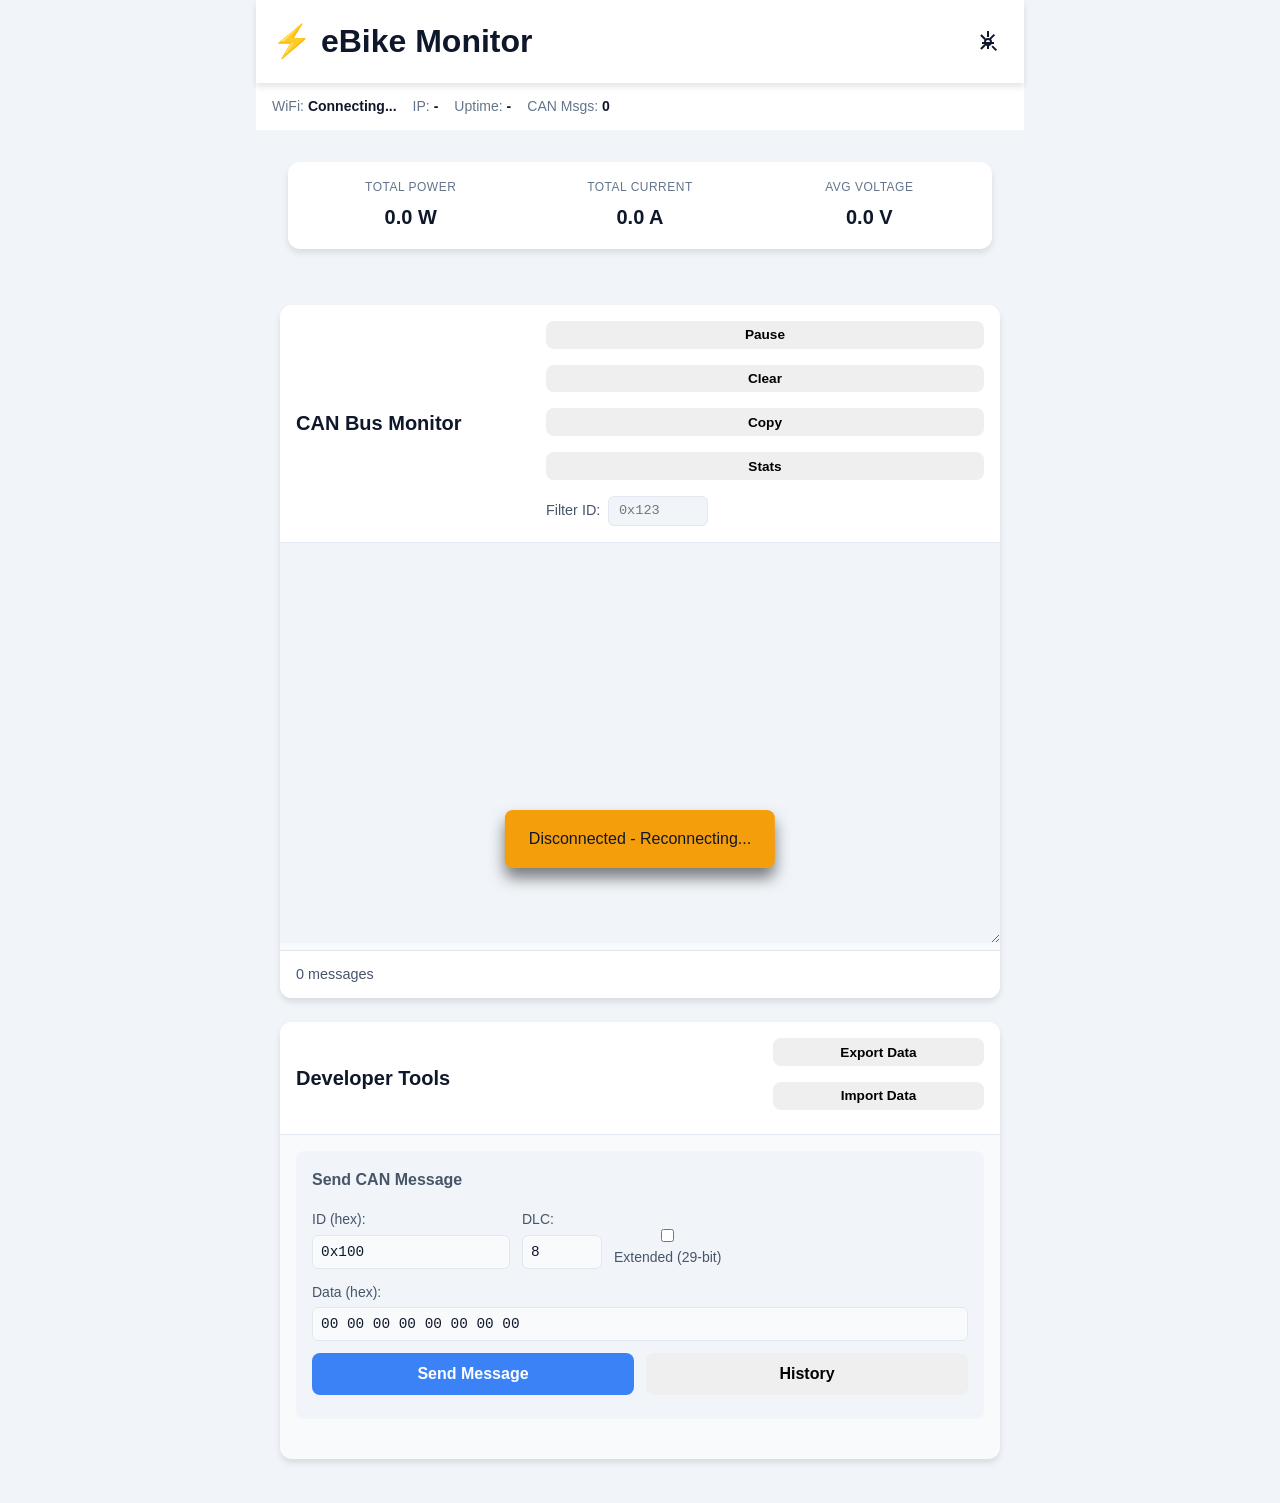
==== data/web/index.html @ 83bd4b5b "Add extended CAN message support (29-bit IDs) to developer tools Enable sending extended CAN frames " ====
<!doctype html>
<html lang="en">
  <head>
    <meta charset="UTF-8" />
    <meta
      name="viewport"
      content="width=device-width, initial-scale=1.0, maximum-scale=1.0, user-scalable=no"
    />
    <meta name="apple-mobile-web-app-capable" content="yes" />
    <meta
      name="apple-mobile-web-app-status-bar-style"
      content="black-translucent"
    />
    <title>eBike Monitor</title>
    <link rel="stylesheet" href="style.css" />
    <script src="can_analyzer.js"></script>
    <script src="dev_tools.js"></script>
  </head>
  <body>
    <div class="container">
      <!-- Header -->
      <header class="header">
        <h1>⚡ eBike Monitor</h1>
        <button class="btn-icon" id="settingsBtn" aria-label="Settings">
          <svg
            width="24"
            height="24"
            viewBox="0 0 24 24"
            fill="none"
            stroke="currentColor"
            stroke-width="2"
          >
            <circle cx="12" cy="12" r="3"></circle>
            <path
              d="M12 1v6m0 6v6m0-6h6m-6 0H6m12.364-8.364l-4.242 4.242M9.172 14.828l-4.242 4.242M20.364 20.364l-4.242-4.242M9.172 9.172L4.93 4.93"
            ></path>
          </svg>
        </button>
      </header>

      <!-- Connection Status -->
      <div class="status-bar" id="statusBar">
        <div class="status-item">
          <span class="status-label">WiFi:</span>
          <span class="status-value" id="wifiStatus">Connecting...</span>
        </div>
        <div class="status-item">
          <span class="status-label">IP:</span>
          <span class="status-value" id="ipAddress">-</span>
        </div>
        <div class="status-item">
          <span class="status-label">Uptime:</span>
          <span class="status-value" id="uptime">-</span>
        </div>
        <div class="status-item">
          <span class="status-label">CAN Msgs:</span>
          <span class="status-value" id="canMessageCount">0</span>
        </div>
      </div>

      <!-- Battery Summary -->
      <div class="summary-card">
        <div class="summary-item">
          <div class="summary-label">Total Power</div>
          <div class="summary-value" id="totalPower">0.0 W</div>
        </div>
        <div class="summary-item">
          <div class="summary-label">Total Current</div>
          <div class="summary-value" id="totalCurrent">0.0 A</div>
        </div>
        <div class="summary-item">
          <div class="summary-label">Avg Voltage</div>
          <div class="summary-value" id="avgVoltage">0.0 V</div>
        </div>
      </div>

      <!-- Battery Modules -->
      <div id="batteriesContainer" class="batteries-container">
        <!-- Battery cards will be dynamically inserted here -->
      </div>

      <!-- CAN Bus Monitor -->
      <div class="can-monitor">
        <div class="can-monitor-header">
          <h2>CAN Bus Monitor</h2>
          <div class="can-monitor-controls">
            <button class="btn btn-sm" id="canPauseBtn">Pause</button>
            <button class="btn btn-sm" id="canClearBtn">Clear</button>
            <button class="btn btn-sm" id="canCopyBtn">Copy</button>
            <button class="btn btn-sm" id="canStatsBtn">Stats</button>
            <label class="filter-label">
              Filter ID:
              <input type="text" id="canFilterInput" placeholder="0x123" class="filter-input" />
            </label>
          </div>
        </div>
        <div class="can-monitor-body">
          <textarea id="canLogViewer" readonly></textarea>
        </div>
        <div class="can-monitor-footer">
          <span id="canMessageCount">0 messages</span>
          <span id="canPausedIndicator" style="display:none; color: #ff9800;">⏸ PAUSED</span>
        </div>
      </div>

      <!-- Developer Tools Panel -->
      <div class="dev-tools">
        <div class="dev-tools-header">
          <h2>Developer Tools</h2>
          <div class="dev-tools-controls">
            <button class="btn btn-sm" id="devExportBtn">Export Data</button>
            <button class="btn btn-sm" id="devImportBtn">Import Data</button>
            <input type="file" id="devImportFile" accept=".json" style="display:none" />
          </div>
        </div>

        <div class="dev-tools-body">
          <!-- Message Sender -->
          <div class="dev-section">
            <h3>Send CAN Message</h3>
            <div class="dev-form">
              <div class="form-row">
                <label>
                  ID (hex):
                  <input type="text" id="devMsgId" placeholder="0x123 or 0x1ABCDEF0" value="0x100" />
                </label>
                <label>
                  DLC:
                  <input type="number" id="devMsgDlc" min="0" max="8" value="8" />
                </label>
                <label class="checkbox-inline">
                  <input type="checkbox" id="devMsgExtended" />
                  Extended (29-bit)
                </label>
              </div>
              <div class="form-row">
                <label style="flex: 1">
                  Data (hex):
                  <input type="text" id="devMsgData" placeholder="01 02 03 04 05 06 07 08" value="00 00 00 00 00 00 00 00" />
                </label>
              </div>
              <div class="form-row">
                <button class="btn btn-primary" id="devSendBtn">Send Message</button>
                <button class="btn btn-sm" id="devSendHistBtn">History</button>
              </div>
            </div>
            <div id="devSendStatus" class="dev-status"></div>
          </div>

          <!-- Send History -->
          <div class="dev-section" id="devHistorySection" style="display:none">
            <h3>Send History</h3>
            <div id="devHistoryList" class="dev-history-list"></div>
            <button class="btn btn-sm" id="devHistoryClearBtn">Clear History</button>
          </div>
        </div>
      </div>

      <!-- Settings Modal -->
      <div class="modal" id="settingsModal">
        <div class="modal-content">
          <div class="modal-header">
            <h2>Settings</h2>
            <button class="btn-close" id="closeSettings">&times;</button>
          </div>

          <div class="modal-body">
            <!-- WiFi Configuration -->
            <div class="settings-section">
              <h3>WiFi Configuration</h3>
              <form id="wifiForm">
                <div class="form-group">
                  <label for="wifiSSID">WiFi SSID</label>
                  <input
                    type="text"
                    id="wifiSSID"
                    name="wifi_ssid"
                    placeholder="Network name"
                    autocomplete="off"
                  />
                </div>
                <div class="form-group">
                  <label for="wifiPassword">WiFi Password</label>
                  <input
                    type="password"
                    id="wifiPassword"
                    name="wifi_password"
                    placeholder="Password"
                    autocomplete="new-password"
                  />
                  <small class="form-help"
                    >Leave blank to keep current password</small
                  >
                </div>
                <button type="submit" class="btn btn-primary">
                  Save WiFi Settings
                </button>
              </form>
            </div>

            <!-- MQTT Configuration -->
            <div class="settings-section">
              <h3>MQTT Configuration</h3>
              <form id="mqttForm">
                <div class="form-group checkbox-group">
                  <label>
                    <input type="checkbox" id="mqttEnabled" name="mqtt_enabled" />
                    <strong>Enable MQTT</strong>
                  </label>
                  <small class="form-help">Enable MQTT publishing (requires broker configuration)</small>
                </div>
                <div class="form-group">
                  <label for="mqttBroker">MQTT Broker</label>
                  <input
                    type="text"
                    id="mqttBroker"
                    name="mqtt_broker"
                    placeholder="broker.example.com"
                  />
                </div>
                <div class="form-group">
                  <label for="mqttPort">Port</label>
                  <input
                    type="number"
                    id="mqttPort"
                    name="mqtt_port"
                    placeholder="1883"
                    min="1"
                    max="65535"
                  />
                </div>
                <div class="form-group">
                  <label for="mqttUsername">Username (optional)</label>
                  <input
                    type="text"
                    id="mqttUsername"
                    name="mqtt_username"
                    placeholder="Username"
                  />
                </div>
                <div class="form-group">
                  <label for="mqttPassword">Password (optional)</label>
                  <input
                    type="password"
                    id="mqttPassword"
                    name="mqtt_password"
                    placeholder="Password"
                  />
                </div>
                <div class="form-group">
                  <label for="mqttTopicPrefix">Topic Prefix</label>
                  <input
                    type="text"
                    id="mqttTopicPrefix"
                    name="mqtt_topic_prefix"
                    placeholder="ebike"
                  />
                </div>
                <button type="submit" class="btn btn-primary">
                  Save MQTT Settings
                </button>
              </form>
            </div>

            <!-- CAN Logging & Publishing -->
            <div class="settings-section">
              <h3>CAN Logging & Publishing</h3>
              <form id="canLoggingForm">
                <div class="form-group checkbox-group">
                  <label class="checkbox-label">
                    <input
                      type="checkbox"
                      id="canLogEnabled"
                      name="can_log_enabled"
                    />
                    <span class="checkbox-text">
                      <strong>Local CAN Logging</strong>
                      <small class="form-help">Store CAN messages to SPIFFS (/api/canlog)</small>
                    </span>
                  </label>
                </div>
                <div class="form-group checkbox-group">
                  <label class="checkbox-label">
                    <input
                      type="checkbox"
                      id="mqttCanmsgEnabled"
                      name="mqtt_canmsg_enabled"
                    />
                    <span class="checkbox-text">
                      <strong>MQTT CAN Publishing</strong>
                      <small class="form-help">Publish CAN messages to MQTT topic: &lt;prefix&gt;/canmsg</small>
                    </span>
                  </label>
                </div>
                <button type="button" class="btn btn-primary" id="saveCanSettingsBtn">
                  Save CAN Settings
                </button>
              </form>
            </div>

            <!-- System Actions -->
            <div class="settings-section">
              <h3>System Actions</h3>
              <button class="btn btn-warning" id="rebootBtn">
                Reboot Device
              </button>
              <button class="btn btn-danger" id="clearWiFiBtn">
                Clear WiFi & Reboot
              </button>
            </div>

            <!-- System Info -->
            <div class="settings-section">
              <h3>System Information</h3>
              <div class="info-grid">
                <div class="info-item">
                  <span class="info-label">Chip Model:</span>
                  <span class="info-value" id="chipModel">-</span>
                </div>
                <div class="info-item">
                  <span class="info-label">CPU Freq:</span>
                  <span class="info-value" id="cpuFreq">-</span>
                </div>
                <div class="info-item">
                  <span class="info-label">Free Heap:</span>
                  <span class="info-value" id="freeHeap">-</span>
                </div>
                <div class="info-item">
                  <span class="info-label">SDK Version:</span>
                  <span class="info-value" id="sdkVersion">-</span>
                </div>
                <div class="info-item">
                  <span class="info-label">CAN Messages:</span>
                  <span class="info-value" id="canMsgTotal">0</span>
                </div>
                <div class="info-item">
                  <span class="info-label">Dropped:</span>
                  <span class="info-value" id="canMsgDropped">0</span>
                </div>
              </div>
            </div>

            <!-- API Endpoints -->
            <div class="settings-section">
              <h3>API Endpoints</h3>
              <div class="api-links">

                  <a href="/api/status" target="_blank" class="api-link">
                    <span class="api-method">GET</span>
                    <span class="api-path">/api/status</span>
                  </a>

                  <a href="/api/batteries" target="_blank" class="api-link">
                    <span class="api-method">GET</span>
                    <span class="api-path">/api/batteries</span>
                  </a>
         

                  <a href="/api/config" target="_blank" class="api-link">
                    <span class="api-method">GET</span>
                    <span class="api-path">/api/config</span>
                  </a>

                  <a href="/api/canlog" target="_blank" class="api-link">
                    <span class="api-method">GET</span>
                    <span class="api-path">/api/canlog</span>
                  </a>

                  <a
                    href="/api/canlog/download"
                    target="_blank"
                    class="api-link"
                  >
                    <span class="api-method">GET</span>
                    <span class="api-path">/api/canlog/download</span>
                  </a>

                  <a href="/logs" target="_blank" class="api-link">
                    <span class="api-method">VIEW</span>
                    <span class="api-path">/logs</span>
                  </a>

                  <a
                    href="/api/can/diagnostics"
                    target="_blank"
                    class="api-link"
                  >
                    <span class="api-method">GET</span>
                    <span class="api-path">/api/can/diagnostics</span>
                  </a>

              </div>
            </div>
          </div>
        </div>
      </div>

      <!-- CAN Stats Modal -->
      <div class="modal" id="statsModal">
        <div class="modal-content modal-wide">
          <div class="modal-header">
            <h2>CAN Message Statistics</h2>
            <button class="btn-close" id="closeStats">&times;</button>
          </div>
          <div class="modal-body">
            <div class="stats-controls">
              <span id="statsCount">0 unique IDs</span>
              <div class="decode-toggle" id="decodeToggle">
                <button class="decode-btn active" data-mode="hex">HEX</button>
                <button class="decode-btn" data-mode="ascii">ASCII</button>
                <button class="decode-btn" data-mode="dec-byte">DEC</button>
                <button class="decode-btn" data-mode="dec-16le">16-LE</button>
              </div>
              <button class="btn btn-sm" id="statsClearBtn">Clear All Data</button>
            </div>
            <div id="statsTableContainer" class="stats-table-container">
              <div class="loading">No data yet - connect to device</div>
            </div>
          </div>
        </div>
      </div>

      <!-- Toast Notification -->
      <div class="toast" id="toast"></div>
    </div>

    <script src="app.js"></script>
  </body>
</html>
---- data/web/style.css ----
/* Reset and Base Styles */
* {
    margin: 0;
    padding: 0;
    box-sizing: border-box;
}

:root {
    --primary-color: #3b82f6;
    --primary-dark: #2563eb;
    --success-color: #10b981;
    --warning-color: #f59e0b;
    --danger-color: #ef4444;
    --bg-primary: #0f172a;
    --bg-secondary: #1e293b;
    --bg-card: #334155;
    --text-primary: #f1f5f9;
    --text-secondary: #cbd5e1;
    --text-muted: #94a3b8;
    --border-color: #475569;
    --shadow: 0 4px 6px rgba(0, 0, 0, 0.3);
}

body {
    font-family: -apple-system, BlinkMacSystemFont, 'Segoe UI', Roboto, Oxygen, Ubuntu, Cantarell, sans-serif;
    background: var(--bg-primary);
    color: var(--text-primary);
    line-height: 1.6;
    -webkit-font-smoothing: antialiased;
    -moz-osx-font-smoothing: grayscale;
    overflow-x: hidden;
}

.container {
    max-width: 100%;
    min-height: 100vh;
    padding-bottom: 20px;
}

/* Header */
.header {
    background: var(--bg-secondary);
    padding: 1rem;
    display: flex;
    justify-content: space-between;
    align-items: center;
    box-shadow: var(--shadow);
    position: sticky;
    top: 0;
    z-index: 100;
}

.header h1 {
    font-size: 1.5rem;
    font-weight: 700;
}

.btn-icon {
    background: transparent;
    border: none;
    color: var(--text-primary);
    cursor: pointer;
    padding: 0.5rem;
    border-radius: 8px;
    transition: background 0.2s;
    display: flex;
    align-items: center;
    justify-content: center;
}

.btn-icon:active {
    background: var(--bg-card);
}

/* Status Bar */
.status-bar {
    background: var(--bg-secondary);
    padding: 0.75rem 1rem;
    display: flex;
    gap: 1rem;
    overflow-x: auto;
    font-size: 0.875rem;
    -webkit-overflow-scrolling: touch;
}

.status-item {
    display: flex;
    gap: 0.25rem;
    white-space: nowrap;
}

.status-label {
    color: var(--text-muted);
}

.status-value {
    color: var(--text-primary);
    font-weight: 600;
}

/* Summary Card */
.summary-card {
    margin: 1rem;
    background: var(--bg-secondary);
    border-radius: 12px;
    padding: 1rem;
    display: grid;
    grid-template-columns: repeat(3, 1fr);
    gap: 1rem;
    box-shadow: var(--shadow);
}

.summary-item {
    text-align: center;
}

.summary-label {
    display: block;
    font-size: 0.75rem;
    color: var(--text-muted);
    margin-bottom: 0.25rem;
    text-transform: uppercase;
    letter-spacing: 0.5px;
}

.summary-value {
    display: block;
    font-size: 1.25rem;
    font-weight: 700;
    color: var(--text-primary);
}

/* Battery Cards */
.batteries-container {
    padding: 0 1rem;
    display: flex;
    flex-direction: column;
    gap: 1rem;
}

.battery-card {
    background: var(--bg-secondary);
    border-radius: 12px;
    padding: 1rem;
    box-shadow: var(--shadow);
}

.battery-card.error {
    border-left: 4px solid var(--danger-color);
}

.battery-header {
    display: flex;
    justify-content: space-between;
    align-items: center;
    margin-bottom: 0.75rem;
}

.battery-name {
    font-size: 1.125rem;
    font-weight: 600;
}

.battery-status {
    font-size: 0.75rem;
    padding: 0.25rem 0.5rem;
    border-radius: 12px;
    background: var(--success-color);
    color: white;
    font-weight: 600;
}

.battery-status.stale {
    background: var(--warning-color);
}

.battery-status.error {
    background: var(--danger-color);
}

/* Battery Pack Info */
.battery-info {
    display: flex;
    gap: 1rem;
    margin-bottom: 0.75rem;
    padding: 0.5rem;
    background: var(--bg-primary);
    border-radius: 8px;
    font-size: 0.875rem;
}

.info-item {
    display: flex;
    align-items: center;
    gap: 0.375rem;
    color: var(--text-secondary);
}

.info-icon {
    font-size: 1rem;
}

.info-text {
    color: var(--text-primary);
    font-weight: 500;
}

.battery-metrics {
    display: grid;
    grid-template-columns: repeat(2, 1fr);
    gap: 0.75rem;
}

.metric {
    display: flex;
    flex-direction: column;
}

.metric-label {
    font-size: 0.75rem;
    color: var(--text-muted);
    text-transform: uppercase;
    letter-spacing: 0.5px;
}

.metric-value {
    font-size: 1.5rem;
    font-weight: 700;
    color: var(--text-primary);
}

.metric-unit {
    font-size: 0.875rem;
    font-weight: 400;
    color: var(--text-secondary);
}

/* Modal */
.modal {
    display: none;
    position: fixed;
    top: 0;
    left: 0;
    width: 100%;
    height: 100%;
    background: rgba(0, 0, 0, 0.8);
    z-index: 1000;
    overflow-y: auto;
    -webkit-overflow-scrolling: touch;
}

.modal.active {
    display: flex;
    align-items: flex-start;
    justify-content: center;
    padding: 1rem;
}

.modal-content {
    background: var(--bg-secondary);
    border-radius: 12px;
    width: 100%;
    max-width: 500px;
    margin: 2rem auto;
    box-shadow: 0 20px 25px rgba(0, 0, 0, 0.5);
}

.modal-content.modal-wide {
    max-width: 900px;
}

.modal-header {
    display: flex;
    justify-content: space-between;
    align-items: center;
    padding: 1.5rem;
    border-bottom: 1px solid var(--border-color);
}

.modal-header h2 {
    font-size: 1.5rem;
    font-weight: 700;
}

.btn-close {
    background: transparent;
    border: none;
    color: var(--text-primary);
    font-size: 2rem;
    cursor: pointer;
    line-height: 1;
    padding: 0;
    width: 32px;
    height: 32px;
}

.modal-body {
    padding: 1.5rem;
}

/* Settings Sections */
.settings-section {
    margin-bottom: 2rem;
}

.settings-section:last-child {
    margin-bottom: 0;
}

.settings-section h3 {
    font-size: 1.125rem;
    font-weight: 600;
    margin-bottom: 1rem;
    color: var(--text-primary);
}

/* Forms */
.form-group {
    margin-bottom: 1rem;
}

.form-group label {
    display: block;
    font-size: 0.875rem;
    font-weight: 600;
    margin-bottom: 0.5rem;
    color: var(--text-secondary);
}

.form-group input {
    width: 100%;
    padding: 0.75rem;
    border: 1px solid var(--border-color);
    border-radius: 8px;
    background: var(--bg-card);
    color: var(--text-primary);
    font-size: 1rem;
    transition: border-color 0.2s;
}

.form-group input:focus {
    outline: none;
    border-color: var(--primary-color);
}

.form-help {
    display: block;
    font-size: 0.75rem;
    color: var(--text-muted);
    margin-top: 0.25rem;
}

/* Checkbox Group */
.checkbox-group {
    padding: 0.75rem;
    background: var(--bg-card);
    border: 1px solid var(--border-color);
    border-radius: 8px;
}

.checkbox-label {
    display: flex;
    align-items: flex-start;
    gap: 0.75rem;
    cursor: pointer;
    user-select: none;
}

.checkbox-label input[type="checkbox"] {
    width: auto;
    margin-top: 0.25rem;
    cursor: pointer;
    transform: scale(1.2);
}

.checkbox-text {
    display: flex;
    flex-direction: column;
    gap: 0.25rem;
    flex: 1;
}

.checkbox-text strong {
    color: var(--text-primary);
    font-weight: 600;
}

.checkbox-text .form-help {
    margin-top: 0;
}

/* Buttons */
.btn {
    display: inline-block;
    padding: 0.75rem 1.5rem;
    border: none;
    border-radius: 8px;
    font-size: 1rem;
    font-weight: 600;
    cursor: pointer;
    transition: all 0.2s;
    width: 100%;
    margin-bottom: 0.5rem;
}

.btn-primary {
    background: var(--primary-color);
    color: white;
}

.btn-primary:active {
    background: var(--primary-dark);
    transform: scale(0.98);
}

.btn-warning {
    background: var(--warning-color);
    color: white;
}

.btn-warning:active {
    transform: scale(0.98);
}

.btn-danger {
    background: var(--danger-color);
    color: white;
}

.btn-danger:active {
    transform: scale(0.98);
}

/* Info Grid */
.info-grid {
    display: grid;
    grid-template-columns: 1fr;
    gap: 0.75rem;
}

.info-item {
    display: flex;
    justify-content: space-between;
    padding: 0.75rem;
    background: var(--bg-card);
    border-radius: 8px;
}

.info-label {
    color: var(--text-secondary);
    font-size: 0.875rem;
}

.info-value {
    color: var(--text-primary);
    font-weight: 600;
    font-size: 0.875rem;
}

/* Toast Notification */
.toast {
    position: fixed;
    bottom: 2rem;
    left: 50%;
    transform: translateX(-50%) translateY(100px);
    background: var(--bg-card);
    color: var(--text-primary);
    padding: 1rem 1.5rem;
    border-radius: 8px;
    box-shadow: 0 10px 15px rgba(0, 0, 0, 0.5);
    z-index: 2000;
    opacity: 0;
    transition: all 0.3s;
    max-width: 90%;
    text-align: center;
}

.toast.show {
    transform: translateX(-50%) translateY(0);
    opacity: 1;
}

.toast.success {
    background: var(--success-color);
}

.toast.error {
    background: var(--danger-color);
}

.toast.warning {
    background: var(--warning-color);
}

/* Loading State */
.loading {
    text-align: center;
    padding: 2rem;
    color: var(--text-muted);
}

/* API Links */
.api-links {
    display: flex;
    flex-direction: column;
    gap: 0.5rem;
}

.api-link {
    display: flex;
    align-items: center;
    gap: 0.75rem;
    padding: 0.75rem;
    background: var(--bg-card);
    border: 1px solid var(--border-color);
    border-radius: 6px;
    text-decoration: none;
    color: var(--text-primary);
    transition: all 0.2s;
}

.api-link:hover {
    background: var(--bg-primary);
    border-color: var(--primary-color);
    transform: translateX(4px);
}

.api-method {
    display: inline-block;
    padding: 0.25rem 0.5rem;
    background: var(--primary-color);
    color: white;
    border-radius: 4px;
    font-size: 0.75rem;
    font-weight: 700;
    letter-spacing: 0.5px;
    min-width: 45px;
    text-align: center;
}

.api-path {
    font-family: 'Courier New', monospace;
    font-size: 0.875rem;
    color: var(--text-secondary);
}

/* Responsive Adjustments */
@media (min-width: 768px) {
    .container {
        max-width: 768px;
        margin: 0 auto;
    }

    .header h1 {
        font-size: 2rem;
    }

    .summary-card {
        margin: 2rem;
    }

    .batteries-container {
        padding: 0 2rem;
    }

    .battery-metrics {
        grid-template-columns: repeat(4, 1fr);
    }
}

/* Touch Optimizations */
@media (hover: none) and (pointer: coarse) {
    .btn,
    .btn-icon,
    input,
    select {
        min-height: 44px;
    }
}

/* Dark Mode Color Adjustments */
@media (prefers-color-scheme: light) {
    :root {
        --bg-primary: #f1f5f9;
        --bg-secondary: #ffffff;
        --bg-card: #f8fafc;
        --text-primary: #0f172a;
        --text-secondary: #475569;
        --text-muted: #64748b;
        --border-color: #e2e8f0;
        --shadow: 0 4px 6px rgba(0, 0, 0, 0.1);
    }
}

/* CAN Bus Monitor */
.can-monitor {
    margin: 1.5rem;
    background: var(--bg-card);
    border-radius: 12px;
    box-shadow: var(--shadow);
    overflow: hidden;
}

.can-monitor-header {
    padding: 1rem;
    background: var(--bg-secondary);
    border-bottom: 1px solid var(--border-color);
    display: flex;
    justify-content: space-between;
    align-items: center;
    flex-wrap: wrap;
    gap: 0.75rem;
}

.can-monitor-header h2 {
    font-size: 1.25rem;
    margin: 0;
    color: var(--text-primary);
}

.can-monitor-controls {
    display: flex;
    align-items: center;
    gap: 0.5rem;
    flex-wrap: wrap;
}

.can-monitor-controls .btn-sm {
    padding: 0.4rem 0.8rem;
    font-size: 0.85rem;
}

.filter-label {
    display: flex;
    align-items: center;
    gap: 0.5rem;
    font-size: 0.9rem;
    color: var(--text-secondary);
}

.filter-input {
    padding: 0.4rem 0.6rem;
    background: var(--bg-primary);
    border: 1px solid var(--border-color);
    border-radius: 6px;
    color: var(--text-primary);
    font-size: 0.85rem;
    width: 100px;
    font-family: 'Courier New', monospace;
}

.filter-input:focus {
    outline: none;
    border-color: var(--primary-color);
}

.can-monitor-body {
    padding: 0;
}

#canLogViewer {
    width: 100%;
    height: 400px;
    padding: 1rem;
    background: var(--bg-primary);
    color: var(--text-primary);
    border: none;
    font-family: 'Courier New', monospace;
    font-size: 0.85rem;
    line-height: 1.4;
    resize: vertical;
    overflow-y: auto;
}

.can-monitor-footer {
    padding: 0.75rem 1rem;
    background: var(--bg-secondary);
    border-top: 1px solid var(--border-color);
    display: flex;
    justify-content: space-between;
    align-items: center;
    font-size: 0.9rem;
    color: var(--text-secondary);
}

@media (max-width: 768px) {
    .can-monitor {
        margin: 1rem 0.5rem;
    }

    .can-monitor-header {
        flex-direction: column;
        align-items: stretch;
    }

    .can-monitor-controls {
        width: 100%;
        justify-content: space-between;
    }

    #canLogViewer {
        height: 300px;
        font-size: 0.75rem;
    }
}

/* Developer Tools Panel */
.dev-tools {
    margin: 1.5rem;
    background: var(--bg-card);
    border-radius: 12px;
    box-shadow: var(--shadow);
    overflow: hidden;
}

.dev-tools-header {
    padding: 1rem;
    background: var(--bg-secondary);
    border-bottom: 1px solid var(--border-color);
    display: flex;
    justify-content: space-between;
    align-items: center;
    flex-wrap: wrap;
    gap: 0.75rem;
}

.dev-tools-header h2 {
    font-size: 1.25rem;
    margin: 0;
    color: var(--text-primary);
}

.dev-tools-controls {
    display: flex;
    align-items: center;
    gap: 0.5rem;
    flex-wrap: wrap;
}

.dev-tools-controls .btn-sm {
    padding: 0.4rem 0.8rem;
    font-size: 0.85rem;
}

.dev-tools-body {
    padding: 1rem;
}

.dev-section {
    margin-bottom: 1.5rem;
    padding: 1rem;
    background: var(--bg-primary);
    border-radius: 8px;
}

.dev-section:last-child {
    margin-bottom: 0;
}

.dev-section h3 {
    font-size: 1rem;
    margin: 0 0 1rem 0;
    color: var(--text-secondary);
}

.dev-form {
    display: flex;
    flex-direction: column;
    gap: 0.75rem;
}

.form-row {
    display: flex;
    gap: 0.75rem;
    align-items: flex-end;
}

.form-row label {
    display: flex;
    flex-direction: column;
    gap: 0.25rem;
    font-size: 0.875rem;
    color: var(--text-secondary);
}

.form-row input[type="text"],
.form-row input[type="number"] {
    padding: 0.5rem;
    background: var(--bg-card);
    border: 1px solid var(--border-color);
    border-radius: 6px;
    color: var(--text-primary);
    font-family: 'Courier New', monospace;
    font-size: 0.9rem;
}

.form-row input[type="text"]:focus,
.form-row input[type="number"]:focus {
    outline: none;
    border-color: var(--primary-color);
}

.form-row input[type="number"] {
    width: 80px;
}

.dev-status {
    margin-top: 0.75rem;
    padding: 0.5rem;
    border-radius: 6px;
    font-size: 0.85rem;
    font-family: 'Courier New', monospace;
    display: none;
}

.dev-status.success {
    background: var(--success-color);
    color: white;
    display: block;
}

.dev-status.error {
    background: var(--danger-color);
    color: white;
    display: block;
}

.dev-history-list {
    max-height: 300px;
    overflow-y: auto;
    margin-bottom: 0.75rem;
}

.dev-history-item {
    padding: 0.75rem;
    background: var(--bg-card);
    border: 1px solid var(--border-color);
    border-radius: 6px;
    margin-bottom: 0.5rem;
    font-size: 0.85rem;
    font-family: 'Courier New', monospace;
    display: flex;
    justify-content: space-between;
    align-items: center;
}

.dev-history-item:hover {
    background: var(--bg-secondary);
    cursor: pointer;
}

.dev-history-item .history-msg {
    flex: 1;
}

.dev-history-item .history-time {
    color: var(--text-muted);
    font-size: 0.75rem;
    margin-left: 1rem;
}

@media (max-width: 768px) {
    .dev-tools {
        margin: 1rem 0.5rem;
    }

    .dev-tools-header {
        flex-direction: column;
        align-items: stretch;
    }

    .dev-tools-controls {
        width: 100%;
        justify-content: space-between;
    }

    .form-row {
        flex-direction: column;
        align-items: stretch;
    }

    .form-row label {
        width: 100%;
    }

    .form-row input[type="number"] {
        width: 100%;
    }
}

/* CAN Stats Modal */
.stats-controls {
    display: flex;
    justify-content: space-between;
    align-items: center;
    margin-bottom: 1rem;
    font-size: 0.875rem;
    color: var(--text-secondary);
}

.stats-controls .btn-sm {
    padding: 0.4rem 0.8rem;
    font-size: 0.8rem;
    width: auto;
}

.decode-toggle {
    display: flex;
    border-radius: 6px;
    overflow: hidden;
    border: 1px solid var(--border-color);
}

.decode-btn {
    padding: 0.3rem 0.6rem;
    font-size: 0.75rem;
    font-weight: 600;
    background: var(--bg-card);
    color: var(--text-muted);
    border: none;
    border-right: 1px solid var(--border-color);
    cursor: pointer;
    transition: background 0.15s, color 0.15s;
    white-space: nowrap;
}

.decode-btn:last-child {
    border-right: none;
}

.decode-btn:hover {
    background: var(--bg-primary);
    color: var(--text-primary);
}

.decode-btn.active {
    background: var(--primary-color);
    color: white;
}

.stats-table-container {
    max-height: 70vh;
    overflow-y: auto;
}

.stats-table {
    width: 100%;
    border-collapse: collapse;
    font-size: 0.85rem;
}

.stats-table th {
    position: sticky;
    top: 0;
    background: var(--bg-secondary);
    text-align: left;
    padding: 0.6rem 0.5rem;
    color: var(--text-muted);
    font-weight: 600;
    font-size: 0.75rem;
    text-transform: uppercase;
    letter-spacing: 0.5px;
    border-bottom: 2px solid var(--border-color);
    cursor: pointer;
    user-select: none;
    white-space: nowrap;
}

.stats-table th:hover {
    color: var(--text-primary);
}

.stats-table td {
    padding: 0.5rem;
    border-bottom: 1px solid var(--border-color);
    font-family: 'Courier New', monospace;
    white-space: nowrap;
}

.stats-table tr.stats-row {
    cursor: pointer;
    transition: background 0.15s;
}

.stats-table tr.stats-row:hover {
    background: var(--bg-card);
}

.stats-table tr.stats-row.expanded {
    background: var(--bg-card);
}

.stats-table .ascii-badge {
    display: inline-block;
    padding: 0.15rem 0.4rem;
    background: var(--primary-color);
    color: white;
    border-radius: 4px;
    font-size: 0.7rem;
    font-weight: 600;
    font-family: -apple-system, sans-serif;
}

.stats-table .id-cell {
    color: var(--primary-color);
    font-weight: 600;
}

.stats-table .count-cell {
    color: var(--text-primary);
    font-weight: 600;
}

.stats-table .interval-cell {
    color: var(--text-secondary);
}

/* Expanded row - unique data values */
.stats-detail {
    display: none;
}

.stats-detail td {
    padding: 0;
    border-bottom: 2px solid var(--border-color);
}

.stats-detail.expanded {
    display: table-row;
}

.data-list {
    padding: 0.5rem 0.75rem;
    background: var(--bg-primary);
    max-height: 250px;
    overflow-y: auto;
}

.data-entry {
    display: flex;
    align-items: baseline;
    gap: 0.75rem;
    padding: 0.35rem 0;
    font-size: 0.8rem;
    font-family: 'Courier New', monospace;
    border-bottom: 1px solid var(--border-color);
}

.data-entry:last-child {
    border-bottom: none;
}

.data-hex {
    color: var(--text-primary);
    min-width: 200px;
    letter-spacing: 1px;
}

.data-ascii {
    color: var(--success-color);
    font-weight: 600;
}

.data-count {
    color: var(--text-muted);
    font-size: 0.75rem;
    margin-left: auto;
}

@media (max-width: 768px) {
    .modal-content.modal-wide {
        max-width: 100%;
        margin: 0.5rem;
    }

    .stats-table {
        font-size: 0.75rem;
    }

    .stats-table th, .stats-table td {
        padding: 0.4rem 0.3rem;
    }

    .stats-controls {
        flex-wrap: wrap;
        gap: 0.5rem;
    }

    .decode-toggle {
        order: 3;
        width: 100%;
    }

    .decode-btn {
        flex: 1;
    }
}
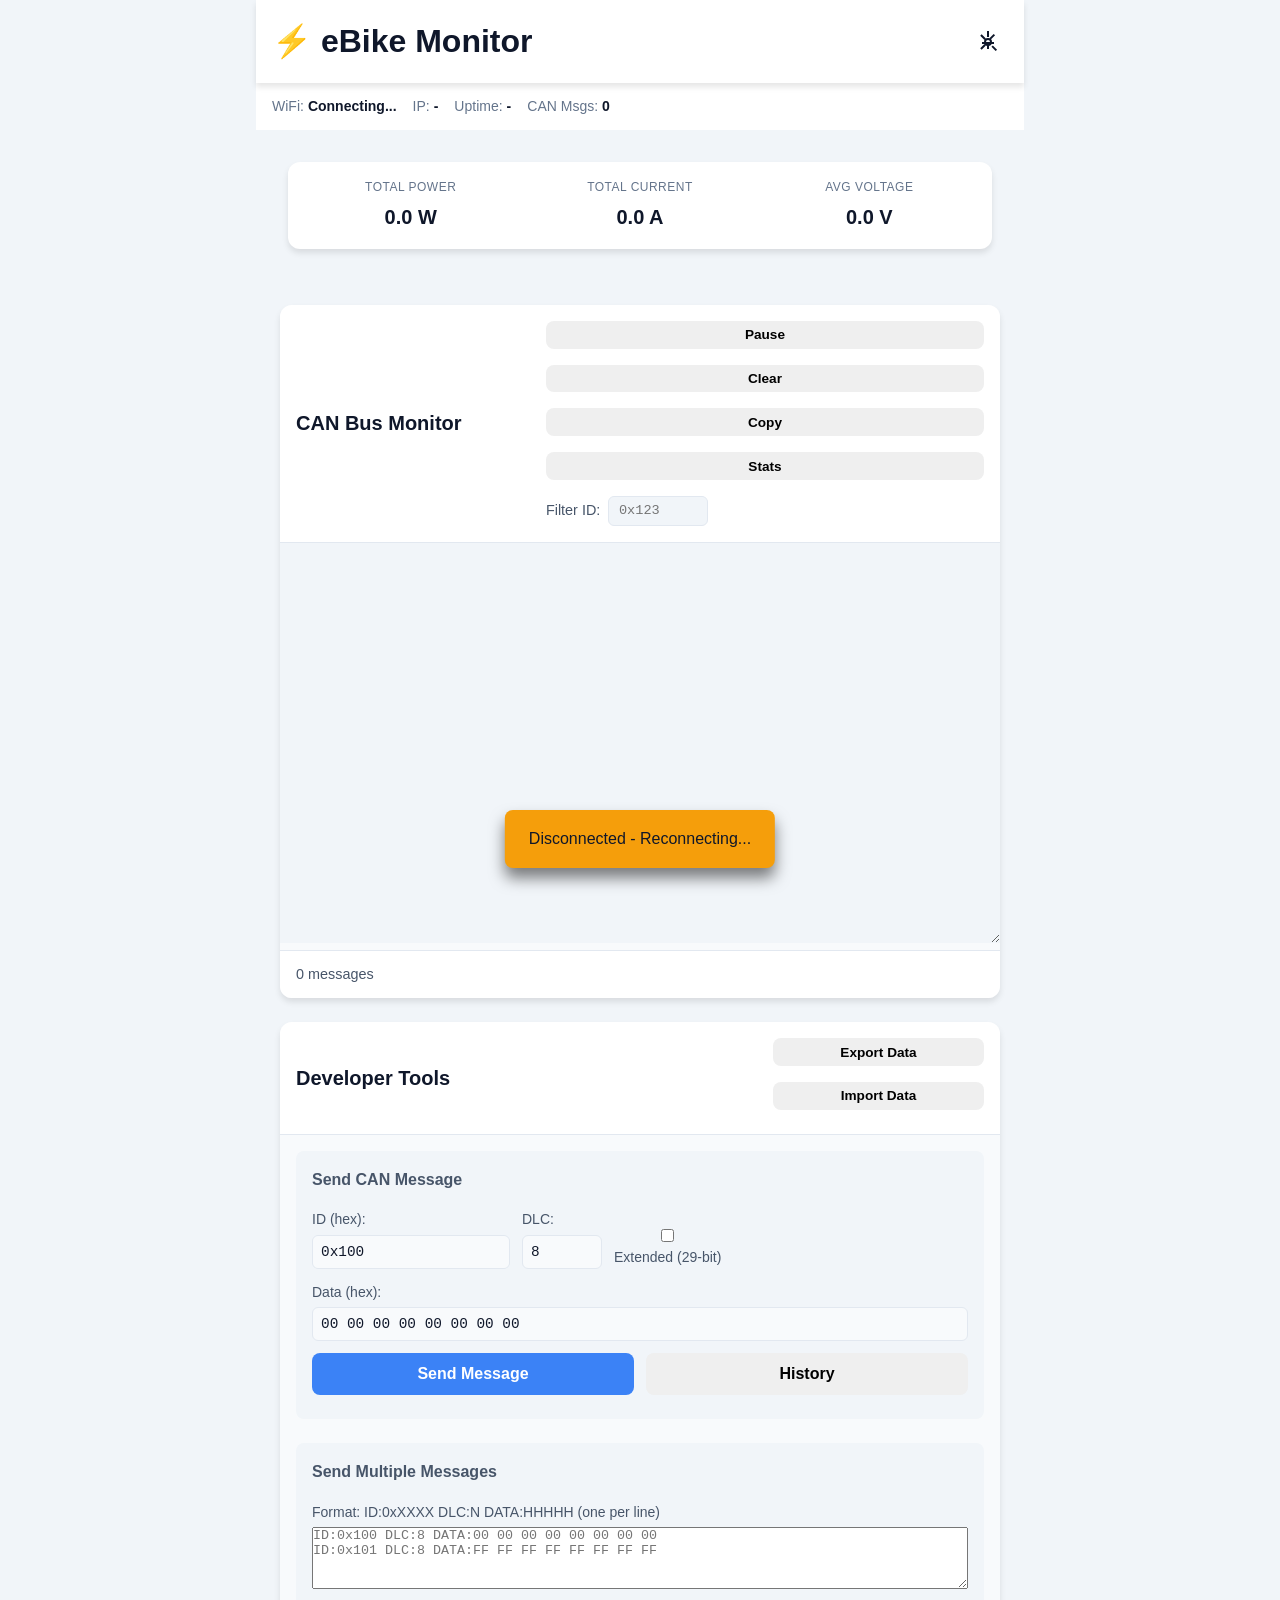
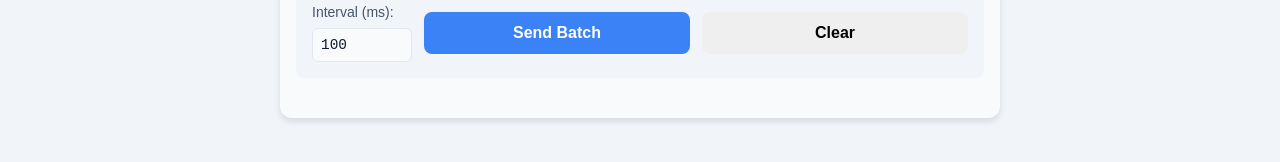
==== commit c0283f8a: "Add batch CAN message sender to Developer Tools UI Features: - New 'Send Multiple Messages' section " ====
--- a/data/web/index.html
+++ b/data/web/index.html
@@ -147,6 +147,28 @@
             <div id="devSendStatus" class="dev-status"></div>
           </div>
 
+          <!-- Batch Send Messages -->
+          <div class="dev-section">
+            <h3>Send Multiple Messages</h3>
+            <div class="dev-form">
+              <div class="form-row">
+                <label style="flex: 1">
+                  Format: ID:0xXXXX DLC:N DATA:HHHHH (one per line)
+                  <textarea id="devBatchMessages" placeholder="ID:0x100 DLC:8 DATA:00 00 00 00 00 00 00 00&#10;ID:0x101 DLC:8 DATA:FF FF FF FF FF FF FF FF" rows="4"></textarea>
+                </label>
+              </div>
+              <div class="form-row">
+                <label>
+                  Interval (ms):
+                  <input type="number" id="devBatchInterval" min="0" max="10000" value="100" style="width: 100px;" />
+                </label>
+                <button class="btn btn-primary" id="devBatchSendBtn">Send Batch</button>
+                <button class="btn btn-sm" id="devBatchClearBtn">Clear</button>
+              </div>
+            </div>
+            <div id="devBatchStatus" class="dev-status"></div>
+          </div>
+
           <!-- Send History -->
           <div class="dev-section" id="devHistorySection" style="display:none">
             <h3>Send History</h3>
--- a/data/web/style.css
+++ b/data/web/style.css
@@ -189,13 +189,19 @@
     font-size: 0.875rem;
 }
 
-.info-item {
+.battery-info .info-item {
     display: flex;
     align-items: center;
     gap: 0.375rem;
     color: var(--text-secondary);
 }
 
+.battery-info .info-label {
+    font-size: 0.75rem;
+    color: var(--text-muted);
+    text-transform: uppercase;
+}
+
 .info-icon {
     font-size: 1rem;
 }
@@ -203,6 +209,48 @@
 .info-text {
     color: var(--text-primary);
     font-weight: 500;
+}
+
+/* Cell Voltages */
+.cell-voltages-section {
+    margin-top: 0.75rem;
+    padding: 0.5rem;
+    background: var(--bg-primary);
+    border-radius: 8px;
+}
+
+.cell-voltages-header {
+    font-size: 0.75rem;
+    color: var(--text-muted);
+    text-transform: uppercase;
+    margin-bottom: 0.375rem;
+}
+
+.cell-voltages-grid {
+    display: grid;
+    grid-template-columns: repeat(auto-fill, minmax(60px, 1fr));
+    gap: 0.25rem;
+}
+
+.cell-voltage {
+    display: flex;
+    flex-direction: column;
+    align-items: center;
+    padding: 0.25rem;
+    background: var(--bg-secondary);
+    border-radius: 4px;
+    font-size: 0.75rem;
+}
+
+.cell-label {
+    color: var(--text-muted);
+    font-size: 0.625rem;
+}
+
+.cell-value {
+    color: var(--text-primary);
+    font-weight: 600;
+    font-family: monospace;
 }
 
 .battery-metrics {
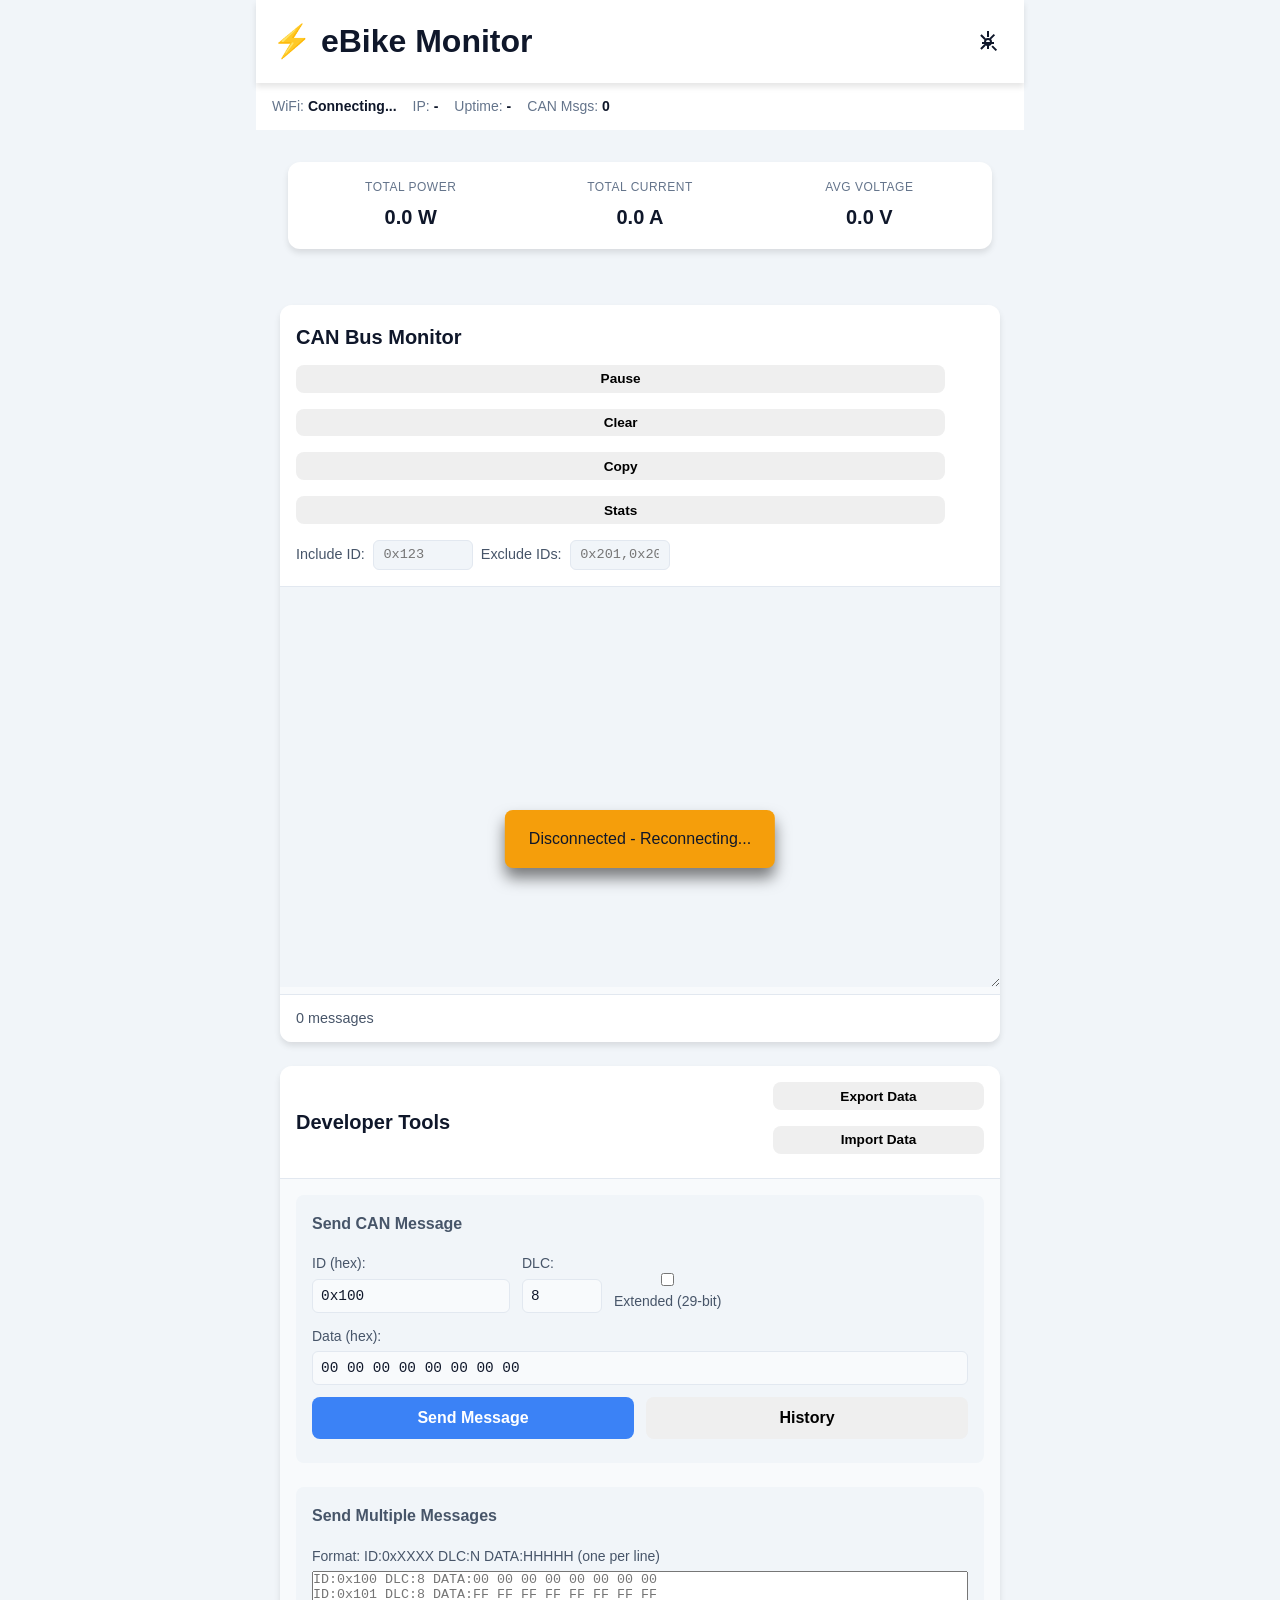
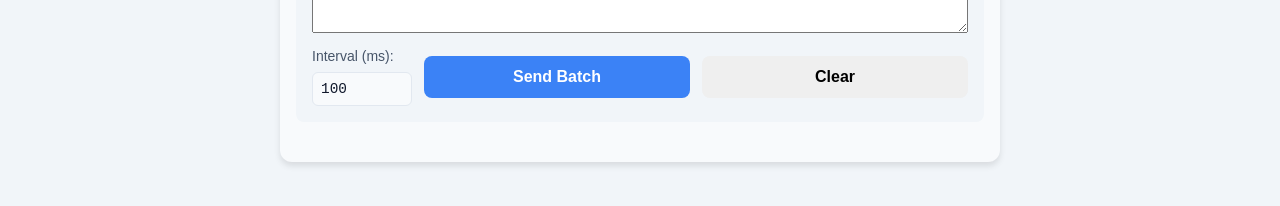
==== commit 3a5a867c: "Add Exclude IDs filter to CAN Bus Monitor Features: - New 'Exclude IDs' field in CAN Bus Monitor con" ====
--- a/data/web/index.html
+++ b/data/web/index.html
@@ -89,8 +89,12 @@
             <button class="btn btn-sm" id="canCopyBtn">Copy</button>
             <button class="btn btn-sm" id="canStatsBtn">Stats</button>
             <label class="filter-label">
-              Filter ID:
+              Include ID:
               <input type="text" id="canFilterInput" placeholder="0x123" class="filter-input" />
+            </label>
+            <label class="filter-label">
+              Exclude IDs:
+              <input type="text" id="canExcludeInput" placeholder="0x201,0x202,0x203" class="filter-input" />
             </label>
           </div>
         </div>
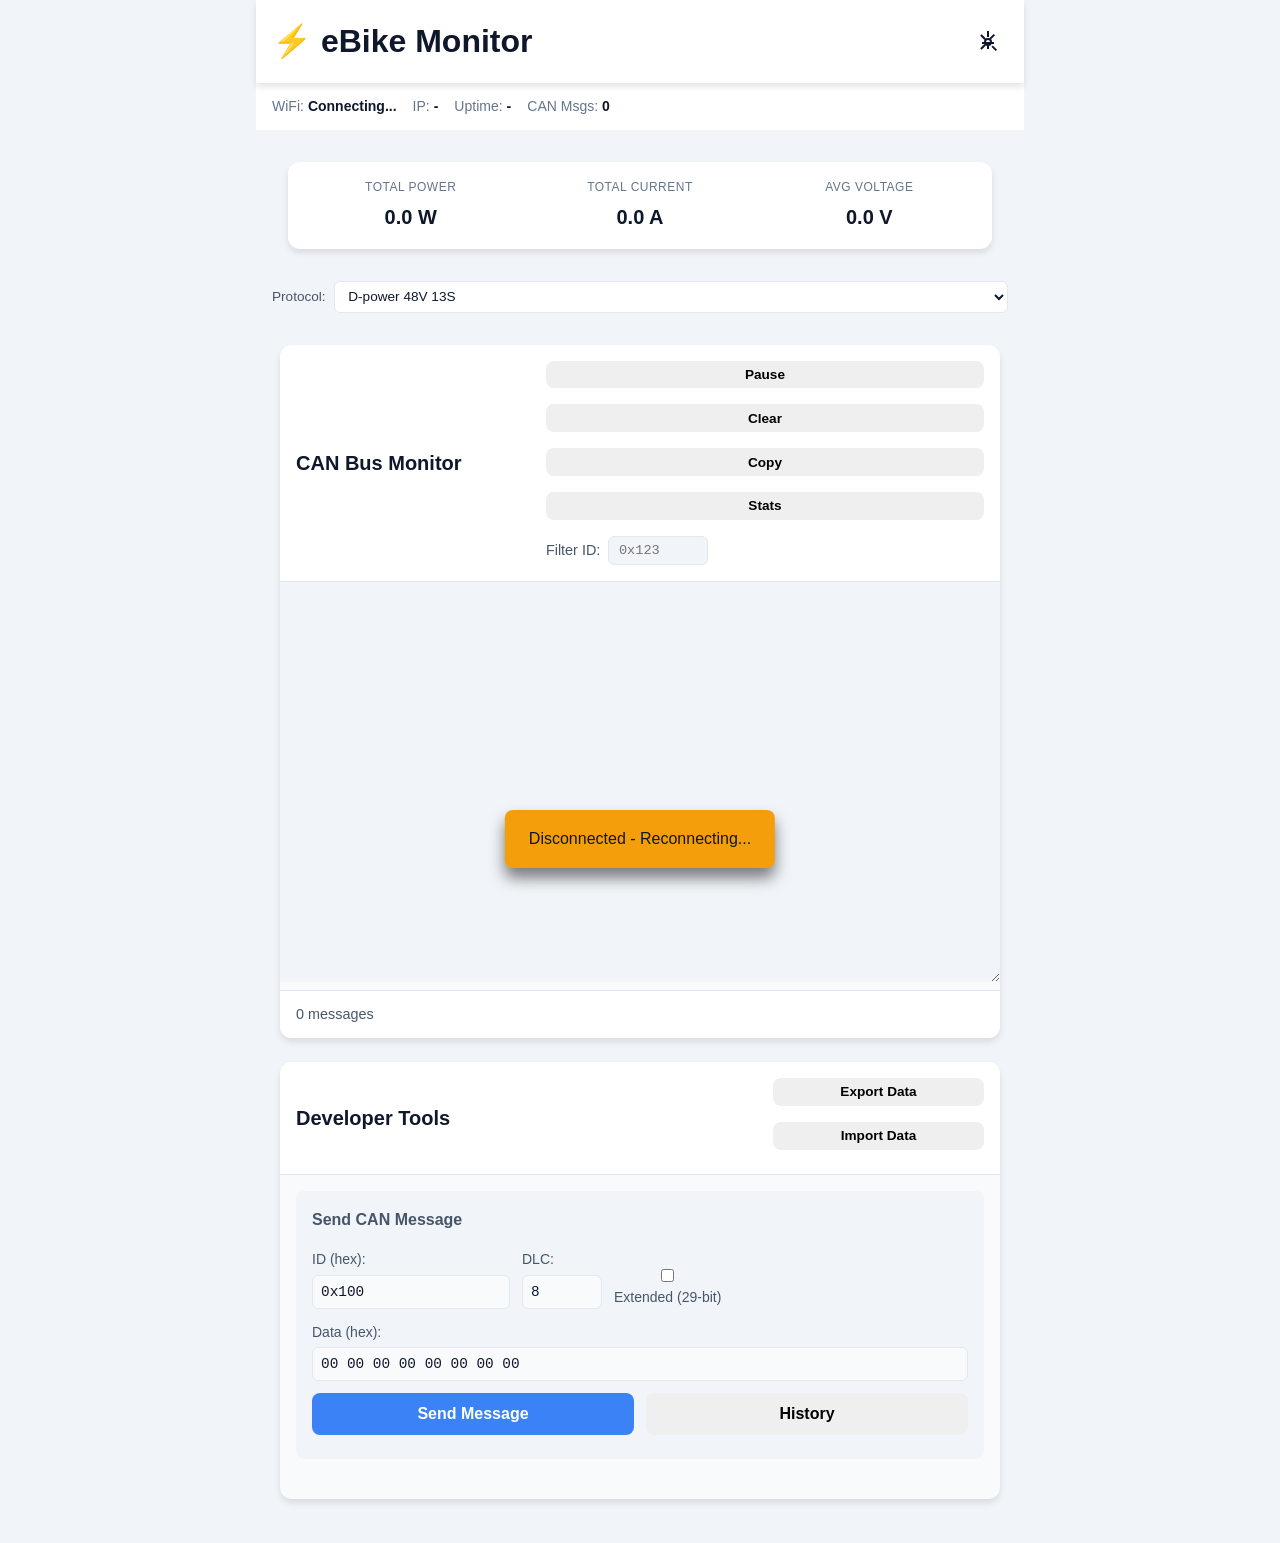
==== commit 9ae8390a: "Move CAN protocol parsing to browser-side JavaScript Revert server-side protocol loading (canParser." ====
--- a/data/web/index.html
+++ b/data/web/index.html
@@ -74,6 +74,15 @@
         </div>
       </div>
 
+      <!-- Protocol Selector -->
+      <div class="protocol-selector">
+        <label for="protocolSelect">Protocol:</label>
+        <select id="protocolSelect">
+          <option value="">None (raw data)</option>
+          <option value="/static/protocols/dpower_48v_13s.json" selected>D-power 48V 13S</option>
+        </select>
+      </div>
+
       <!-- Battery Modules -->
       <div id="batteriesContainer" class="batteries-container">
         <!-- Battery cards will be dynamically inserted here -->
@@ -89,12 +98,8 @@
             <button class="btn btn-sm" id="canCopyBtn">Copy</button>
             <button class="btn btn-sm" id="canStatsBtn">Stats</button>
             <label class="filter-label">
-              Include ID:
+              Filter ID:
               <input type="text" id="canFilterInput" placeholder="0x123" class="filter-input" />
-            </label>
-            <label class="filter-label">
-              Exclude IDs:
-              <input type="text" id="canExcludeInput" placeholder="0x201,0x202,0x203" class="filter-input" />
             </label>
           </div>
         </div>
@@ -151,28 +156,6 @@
             <div id="devSendStatus" class="dev-status"></div>
           </div>
 
-          <!-- Batch Send Messages -->
-          <div class="dev-section">
-            <h3>Send Multiple Messages</h3>
-            <div class="dev-form">
-              <div class="form-row">
-                <label style="flex: 1">
-                  Format: ID:0xXXXX DLC:N DATA:HHHHH (one per line)
-                  <textarea id="devBatchMessages" placeholder="ID:0x100 DLC:8 DATA:00 00 00 00 00 00 00 00&#10;ID:0x101 DLC:8 DATA:FF FF FF FF FF FF FF FF" rows="4"></textarea>
-                </label>
-              </div>
-              <div class="form-row">
-                <label>
-                  Interval (ms):
-                  <input type="number" id="devBatchInterval" min="0" max="10000" value="100" style="width: 100px;" />
-                </label>
-                <button class="btn btn-primary" id="devBatchSendBtn">Send Batch</button>
-                <button class="btn btn-sm" id="devBatchClearBtn">Clear</button>
-              </div>
-            </div>
-            <div id="devBatchStatus" class="dev-status"></div>
-          </div>
-
           <!-- Send History -->
           <div class="dev-section" id="devHistorySection" style="display:none">
             <h3>Send History</h3>
--- a/data/web/style.css
+++ b/data/web/style.css
@@ -130,6 +130,31 @@
     color: var(--text-primary);
 }
 
+/* Protocol Selector */
+.protocol-selector {
+    padding: 0 1rem;
+    margin-bottom: 0.5rem;
+    display: flex;
+    align-items: center;
+    gap: 0.5rem;
+}
+
+.protocol-selector label {
+    color: var(--text-secondary);
+    font-size: 0.85rem;
+    white-space: nowrap;
+}
+
+.protocol-selector select {
+    flex: 1;
+    background: var(--bg-secondary);
+    color: var(--text-primary);
+    border: 1px solid var(--border-color);
+    border-radius: 6px;
+    padding: 0.4rem 0.6rem;
+    font-size: 0.85rem;
+}
+
 /* Battery Cards */
 .batteries-container {
     padding: 0 1rem;
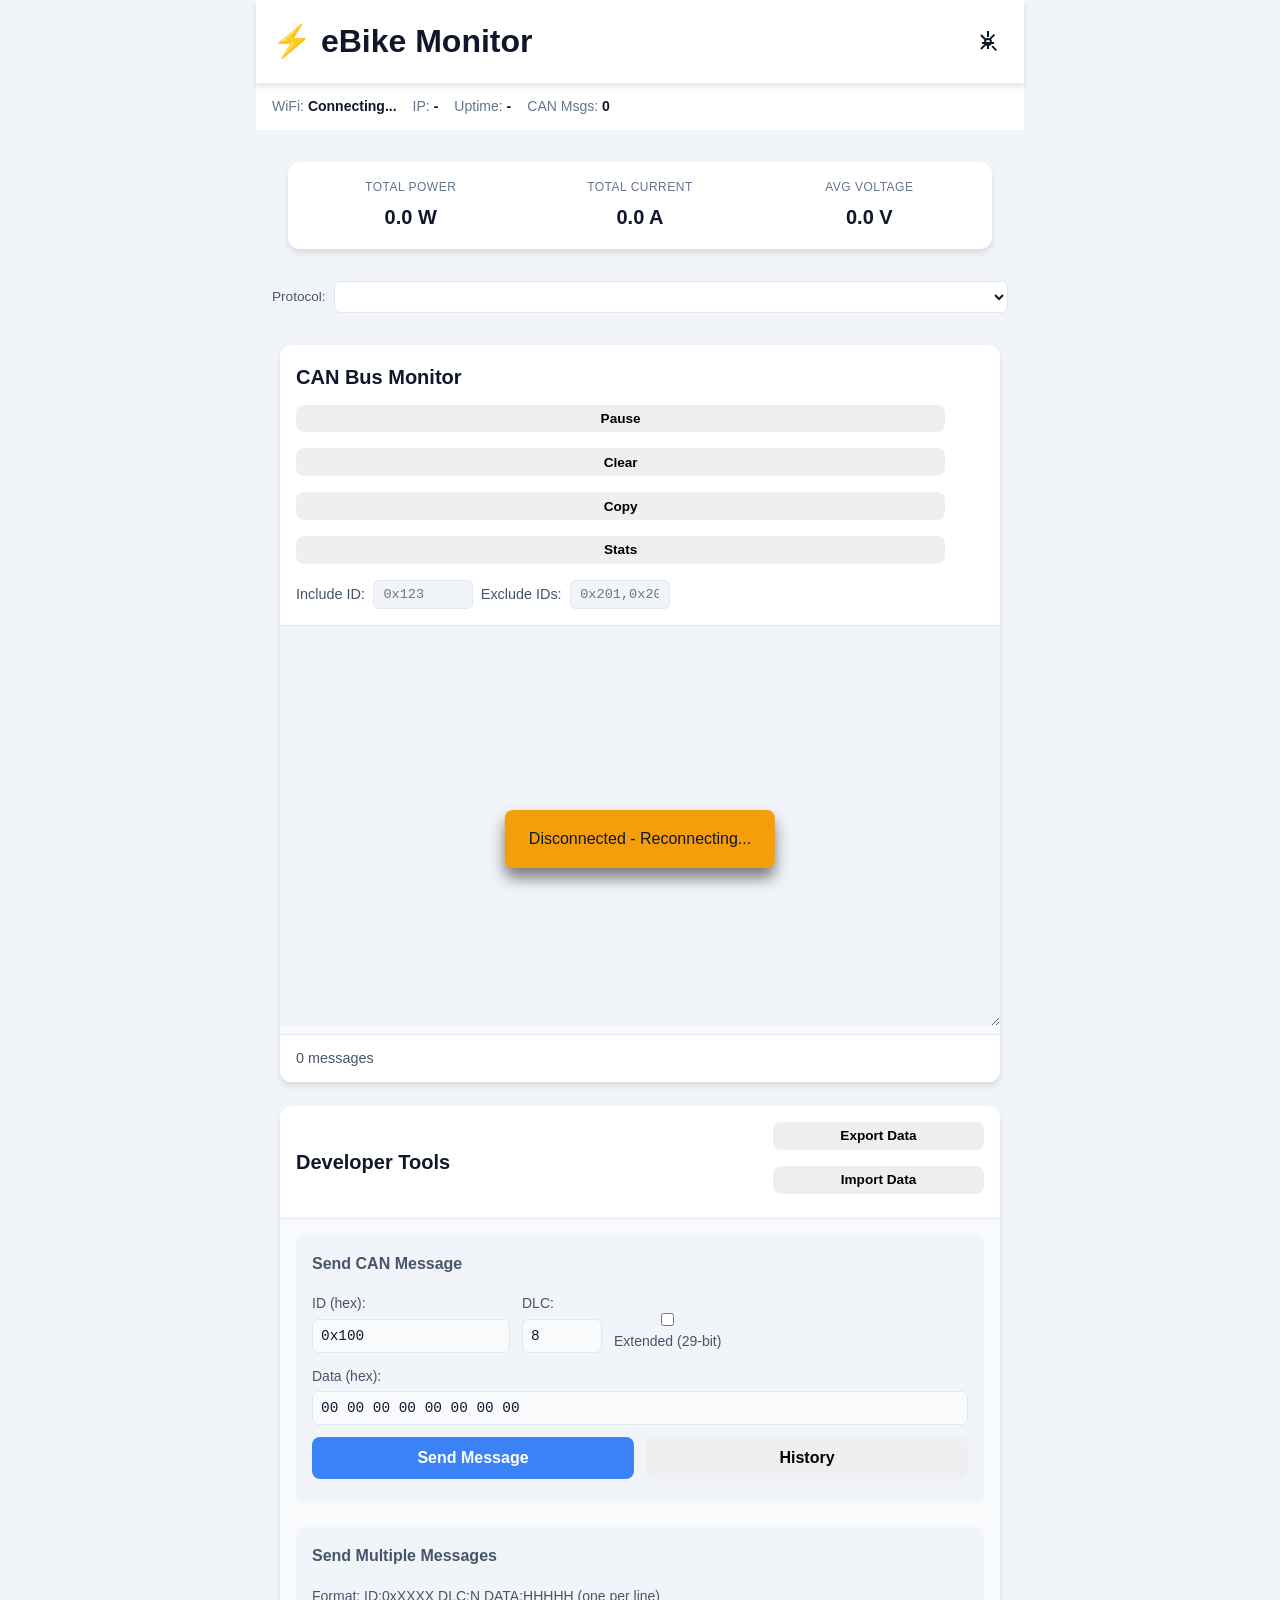
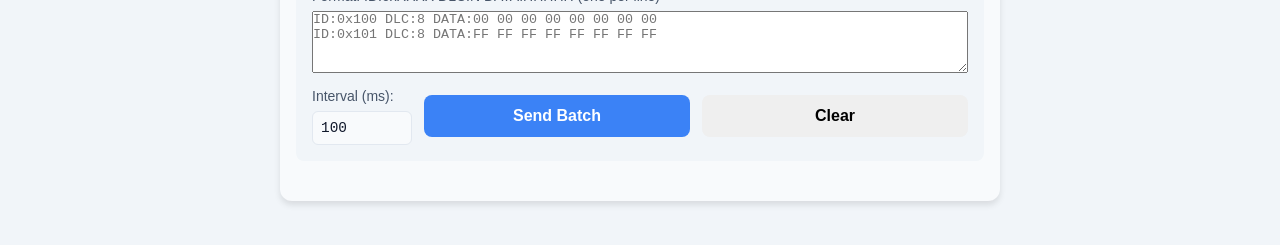
==== commit f7195d7e: "Merge main into claude/extended-can-messages-Jgt7U Brings in upstream changes: protocol manager, bat" ====
--- a/data/web/index.html
+++ b/data/web/index.html
@@ -13,6 +13,7 @@
     />
     <title>eBike Monitor</title>
     <link rel="stylesheet" href="style.css" />
+    <script src="protocol_manager.js"></script>
     <script src="can_analyzer.js"></script>
     <script src="dev_tools.js"></script>
   </head>
@@ -98,8 +99,12 @@
             <button class="btn btn-sm" id="canCopyBtn">Copy</button>
             <button class="btn btn-sm" id="canStatsBtn">Stats</button>
             <label class="filter-label">
-              Filter ID:
+              Include ID:
               <input type="text" id="canFilterInput" placeholder="0x123" class="filter-input" />
+            </label>
+            <label class="filter-label">
+              Exclude IDs:
+              <input type="text" id="canExcludeInput" placeholder="0x201,0x202,0x203" class="filter-input" />
             </label>
           </div>
         </div>
@@ -156,6 +161,28 @@
             <div id="devSendStatus" class="dev-status"></div>
           </div>
 
+          <!-- Batch Send Messages -->
+          <div class="dev-section">
+            <h3>Send Multiple Messages</h3>
+            <div class="dev-form">
+              <div class="form-row">
+                <label style="flex: 1">
+                  Format: ID:0xXXXX DLC:N DATA:HHHHH (one per line)
+                  <textarea id="devBatchMessages" placeholder="ID:0x100 DLC:8 DATA:00 00 00 00 00 00 00 00&#10;ID:0x101 DLC:8 DATA:FF FF FF FF FF FF FF FF" rows="4"></textarea>
+                </label>
+              </div>
+              <div class="form-row">
+                <label>
+                  Interval (ms):
+                  <input type="number" id="devBatchInterval" min="0" max="10000" value="100" style="width: 100px;" />
+                </label>
+                <button class="btn btn-primary" id="devBatchSendBtn">Send Batch</button>
+                <button class="btn btn-sm" id="devBatchClearBtn">Clear</button>
+              </div>
+            </div>
+            <div id="devBatchStatus" class="dev-status"></div>
+          </div>
+
           <!-- Send History -->
           <div class="dev-section" id="devHistorySection" style="display:none">
             <h3>Send History</h3>
@@ -267,6 +294,23 @@
                 </div>
                 <button type="submit" class="btn btn-primary">
                   Save MQTT Settings
+                </button>
+              </form>
+            </div>
+
+            <!-- Protocol Selection -->
+            <div class="settings-section">
+              <h3>Protocol Configuration</h3>
+              <form id="protocolForm">
+                <div class="form-group">
+                  <label for="protocolSelect">Select Protocol for Battery Data</label>
+                  <select id="protocolSelect" name="protocol">
+                    <option value="">Loading protocols...</option>
+                  </select>
+                  <small class="form-help">Choose the protocol that matches your battery pack to parse CAN messages</small>
+                </div>
+                <button type="button" class="btn btn-primary" id="saveProtocolBtn">
+                  Set Active Protocol
                 </button>
               </form>
             </div>
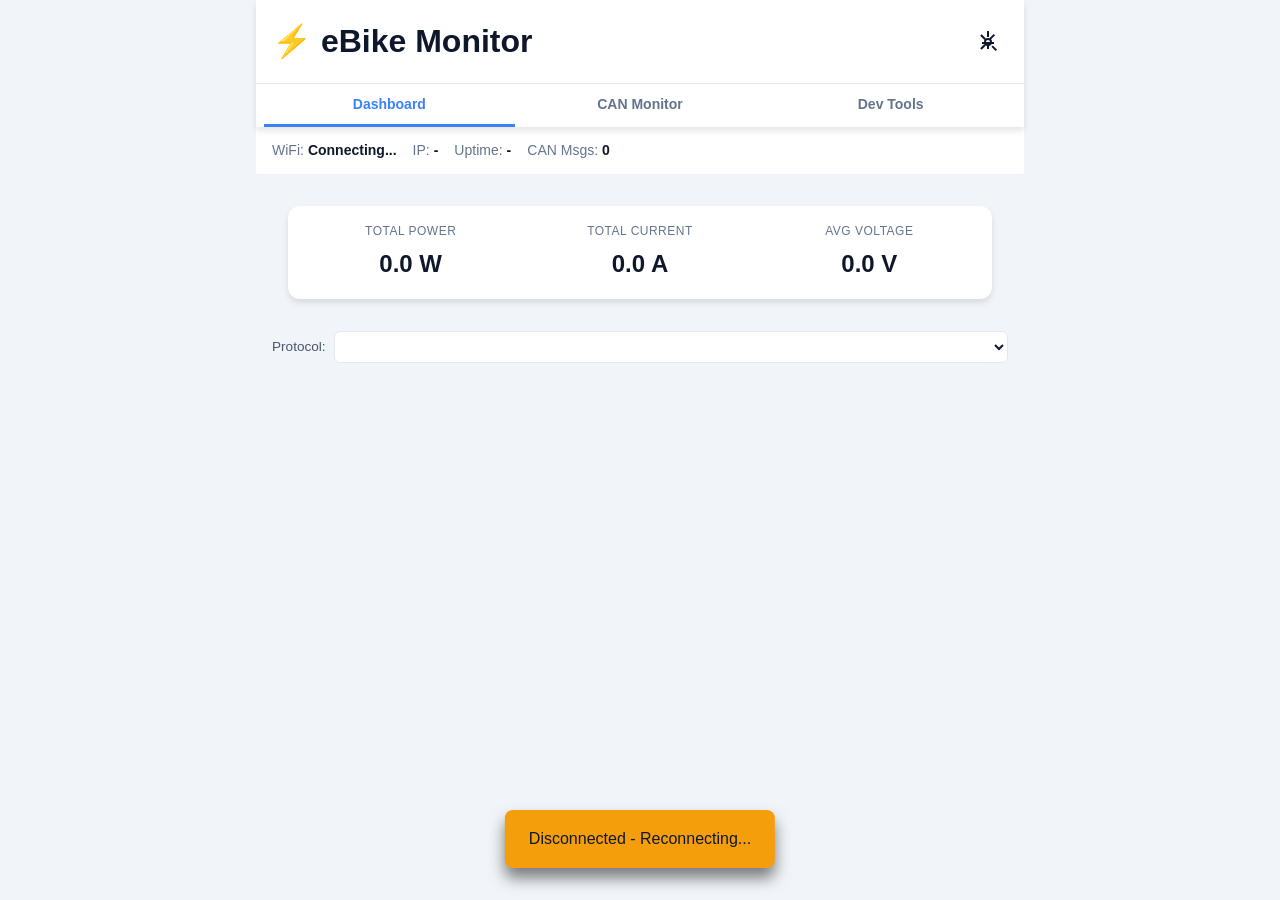
==== commit 3720f64c: "Refactor dashboard UI with tab-based SPA and firmware improvements Web interface: - Replace single-p" ====
--- a/data/web/index.html
+++ b/data/web/index.html
@@ -19,27 +19,34 @@
   </head>
   <body>
     <div class="container">
-      <!-- Header -->
-      <header class="header">
-        <h1>⚡ eBike Monitor</h1>
-        <button class="btn-icon" id="settingsBtn" aria-label="Settings">
-          <svg
-            width="24"
-            height="24"
-            viewBox="0 0 24 24"
-            fill="none"
-            stroke="currentColor"
-            stroke-width="2"
-          >
-            <circle cx="12" cy="12" r="3"></circle>
-            <path
-              d="M12 1v6m0 6v6m0-6h6m-6 0H6m12.364-8.364l-4.242 4.242M9.172 14.828l-4.242 4.242M20.364 20.364l-4.242-4.242M9.172 9.172L4.93 4.93"
-            ></path>
-          </svg>
-        </button>
-      </header>
-
-      <!-- Connection Status -->
+      <!-- Sticky Header + Tab Bar -->
+      <div class="sticky-header">
+        <header class="header">
+          <h1>⚡ eBike Monitor</h1>
+          <button class="btn-icon" id="settingsBtn" aria-label="Settings">
+            <svg
+              width="24"
+              height="24"
+              viewBox="0 0 24 24"
+              fill="none"
+              stroke="currentColor"
+              stroke-width="2"
+            >
+              <circle cx="12" cy="12" r="3"></circle>
+              <path
+                d="M12 1v6m0 6v6m0-6h6m-6 0H6m12.364-8.364l-4.242 4.242M9.172 14.828l-4.242 4.242M20.364 20.364l-4.242-4.242M9.172 9.172L4.93 4.93"
+              ></path>
+            </svg>
+          </button>
+        </header>
+        <nav class="tab-bar">
+          <button class="tab-btn active" data-tab="dashboard">Dashboard</button>
+          <button class="tab-btn" data-tab="can">CAN Monitor</button>
+          <button class="tab-btn" data-tab="devtools">Dev Tools</button>
+        </nav>
+      </div>
+
+      <!-- Connection Status (scrolls with content) -->
       <div class="status-bar" id="statusBar">
         <div class="status-item">
           <span class="status-label">WiFi:</span>
@@ -59,140 +66,146 @@
         </div>
       </div>
 
-      <!-- Battery Summary -->
-      <div class="summary-card">
-        <div class="summary-item">
-          <div class="summary-label">Total Power</div>
-          <div class="summary-value" id="totalPower">0.0 W</div>
-        </div>
-        <div class="summary-item">
-          <div class="summary-label">Total Current</div>
-          <div class="summary-value" id="totalCurrent">0.0 A</div>
-        </div>
-        <div class="summary-item">
-          <div class="summary-label">Avg Voltage</div>
-          <div class="summary-value" id="avgVoltage">0.0 V</div>
-        </div>
-      </div>
-
-      <!-- Protocol Selector -->
-      <div class="protocol-selector">
-        <label for="protocolSelect">Protocol:</label>
-        <select id="protocolSelect">
-          <option value="">None (raw data)</option>
-          <option value="/static/protocols/dpower_48v_13s.json" selected>D-power 48V 13S</option>
-        </select>
-      </div>
-
-      <!-- Battery Modules -->
-      <div id="batteriesContainer" class="batteries-container">
-        <!-- Battery cards will be dynamically inserted here -->
-      </div>
-
-      <!-- CAN Bus Monitor -->
-      <div class="can-monitor">
-        <div class="can-monitor-header">
-          <h2>CAN Bus Monitor</h2>
-          <div class="can-monitor-controls">
-            <button class="btn btn-sm" id="canPauseBtn">Pause</button>
-            <button class="btn btn-sm" id="canClearBtn">Clear</button>
-            <button class="btn btn-sm" id="canCopyBtn">Copy</button>
-            <button class="btn btn-sm" id="canStatsBtn">Stats</button>
-            <label class="filter-label">
-              Include ID:
-              <input type="text" id="canFilterInput" placeholder="0x123" class="filter-input" />
-            </label>
-            <label class="filter-label">
-              Exclude IDs:
-              <input type="text" id="canExcludeInput" placeholder="0x201,0x202,0x203" class="filter-input" />
-            </label>
-          </div>
-        </div>
-        <div class="can-monitor-body">
-          <textarea id="canLogViewer" readonly></textarea>
-        </div>
-        <div class="can-monitor-footer">
-          <span id="canMessageCount">0 messages</span>
-          <span id="canPausedIndicator" style="display:none; color: #ff9800;">⏸ PAUSED</span>
-        </div>
-      </div>
-
-      <!-- Developer Tools Panel -->
-      <div class="dev-tools">
-        <div class="dev-tools-header">
-          <h2>Developer Tools</h2>
-          <div class="dev-tools-controls">
-            <button class="btn btn-sm" id="devExportBtn">Export Data</button>
-            <button class="btn btn-sm" id="devImportBtn">Import Data</button>
-            <input type="file" id="devImportFile" accept=".json" style="display:none" />
-          </div>
-        </div>
-
-        <div class="dev-tools-body">
-          <!-- Message Sender -->
-          <div class="dev-section">
-            <h3>Send CAN Message</h3>
-            <div class="dev-form">
-              <div class="form-row">
-                <label>
-                  ID (hex):
-                  <input type="text" id="devMsgId" placeholder="0x123 or 0x1ABCDEF0" value="0x100" />
-                </label>
-                <label>
-                  DLC:
-                  <input type="number" id="devMsgDlc" min="0" max="8" value="8" />
-                </label>
-                <label class="checkbox-inline">
-                  <input type="checkbox" id="devMsgExtended" />
-                  Extended (29-bit)
-                </label>
-              </div>
-              <div class="form-row">
-                <label style="flex: 1">
-                  Data (hex):
-                  <input type="text" id="devMsgData" placeholder="01 02 03 04 05 06 07 08" value="00 00 00 00 00 00 00 00" />
-                </label>
-              </div>
-              <div class="form-row">
-                <button class="btn btn-primary" id="devSendBtn">Send Message</button>
-                <button class="btn btn-sm" id="devSendHistBtn">History</button>
-              </div>
-            </div>
-            <div id="devSendStatus" class="dev-status"></div>
-          </div>
-
-          <!-- Batch Send Messages -->
-          <div class="dev-section">
-            <h3>Send Multiple Messages</h3>
-            <div class="dev-form">
-              <div class="form-row">
-                <label style="flex: 1">
-                  Format: ID:0xXXXX DLC:N DATA:HHHHH (one per line)
-                  <textarea id="devBatchMessages" placeholder="ID:0x100 DLC:8 DATA:00 00 00 00 00 00 00 00&#10;ID:0x101 DLC:8 DATA:FF FF FF FF FF FF FF FF" rows="4"></textarea>
-                </label>
-              </div>
-              <div class="form-row">
-                <label>
-                  Interval (ms):
-                  <input type="number" id="devBatchInterval" min="0" max="10000" value="100" style="width: 100px;" />
-                </label>
-                <button class="btn btn-primary" id="devBatchSendBtn">Send Batch</button>
-                <button class="btn btn-sm" id="devBatchClearBtn">Clear</button>
-              </div>
-            </div>
-            <div id="devBatchStatus" class="dev-status"></div>
-          </div>
-
-          <!-- Send History -->
-          <div class="dev-section" id="devHistorySection" style="display:none">
-            <h3>Send History</h3>
-            <div id="devHistoryList" class="dev-history-list"></div>
-            <button class="btn btn-sm" id="devHistoryClearBtn">Clear History</button>
-          </div>
-        </div>
-      </div>
-
-      <!-- Settings Modal -->
+      <!-- ==================== Dashboard Page ==================== -->
+      <div id="page-dashboard" class="page">
+        <!-- Battery Summary -->
+        <div class="summary-card">
+          <div class="summary-item">
+            <div class="summary-label">Total Power</div>
+            <div class="summary-value" id="totalPower">0.0 W</div>
+          </div>
+          <div class="summary-item">
+            <div class="summary-label">Total Current</div>
+            <div class="summary-value" id="totalCurrent">0.0 A</div>
+          </div>
+          <div class="summary-item">
+            <div class="summary-label">Avg Voltage</div>
+            <div class="summary-value" id="avgVoltage">0.0 V</div>
+          </div>
+        </div>
+
+        <!-- Protocol Selector -->
+        <div class="protocol-selector">
+          <label for="protocolSelect">Protocol:</label>
+          <select id="protocolSelect">
+            <option value="">Loading protocols...</option>
+          </select>
+        </div>
+
+        <!-- Battery Modules -->
+        <div id="batteriesContainer" class="batteries-container">
+          <!-- Battery cards will be dynamically inserted here -->
+        </div>
+      </div>
+
+      <!-- ==================== CAN Monitor Page ==================== -->
+      <div id="page-can" class="page" style="display:none">
+        <div class="can-monitor">
+          <div class="can-monitor-header">
+            <h2>CAN Bus Monitor</h2>
+            <div class="can-monitor-controls">
+              <button class="btn btn-sm" id="canPauseBtn">Pause</button>
+              <button class="btn btn-sm" id="canClearBtn">Clear</button>
+              <button class="btn btn-sm" id="canCopyBtn">Copy</button>
+              <button class="btn btn-sm" id="canStatsBtn">Stats</button>
+              <label class="filter-label">
+                Include ID:
+                <input type="text" id="canFilterInput" placeholder="0x123" class="filter-input" />
+              </label>
+              <label class="filter-label">
+                Exclude IDs:
+                <input type="text" id="canExcludeInput" placeholder="0x201,0x202,0x203" class="filter-input" />
+              </label>
+            </div>
+          </div>
+          <div class="can-monitor-body">
+            <textarea id="canLogViewer" readonly></textarea>
+          </div>
+          <div class="can-monitor-footer">
+            <span id="canMonitorCount">0 messages</span>
+            <span id="canPausedIndicator" style="display:none; color: #ff9800;">⏸ PAUSED</span>
+          </div>
+        </div>
+      </div>
+
+      <!-- ==================== Dev Tools Page ==================== -->
+      <div id="page-devtools" class="page" style="display:none">
+        <div class="dev-tools">
+          <div class="dev-tools-header">
+            <h2>Developer Tools</h2>
+            <div class="dev-tools-controls">
+              <button class="btn btn-sm" id="devExportBtn">Export Data</button>
+              <button class="btn btn-sm" id="devImportBtn">Import Data</button>
+              <input type="file" id="devImportFile" accept=".json" style="display:none" />
+            </div>
+          </div>
+
+          <div class="dev-tools-body">
+            <!-- Message Sender -->
+            <div class="dev-section">
+              <h3>Send CAN Message</h3>
+              <div class="dev-form">
+                <div class="form-row">
+                  <label>
+                    ID (hex):
+                    <input type="text" id="devMsgId" placeholder="0x123 or 0x1ABCDEF0" value="0x100" />
+                  </label>
+                  <label>
+                    DLC:
+                    <input type="number" id="devMsgDlc" min="0" max="8" value="8" />
+                  </label>
+                  <label class="checkbox-inline">
+                    <input type="checkbox" id="devMsgExtended" />
+                    Extended (29-bit)
+                  </label>
+                </div>
+                <div class="form-row">
+                  <label style="flex: 1">
+                    Data (hex):
+                    <input type="text" id="devMsgData" placeholder="01 02 03 04 05 06 07 08" value="00 00 00 00 00 00 00 00" />
+                  </label>
+                </div>
+                <div class="form-row">
+                  <button class="btn btn-primary" id="devSendBtn">Send Message</button>
+                  <button class="btn btn-sm" id="devSendHistBtn">History</button>
+                </div>
+              </div>
+              <div id="devSendStatus" class="dev-status"></div>
+            </div>
+
+            <!-- Batch Send Messages -->
+            <div class="dev-section">
+              <h3>Send Multiple Messages</h3>
+              <div class="dev-form">
+                <div class="form-row">
+                  <label style="flex: 1">
+                    Format: ID:0xXXXX DLC:N DATA:HHHHH (one per line)
+                    <textarea id="devBatchMessages" placeholder="ID:0x100 DLC:8 DATA:00 00 00 00 00 00 00 00&#10;ID:0x101 DLC:8 DATA:FF FF FF FF FF FF FF FF" rows="4"></textarea>
+                  </label>
+                </div>
+                <div class="form-row">
+                  <label>
+                    Interval (ms):
+                    <input type="number" id="devBatchInterval" min="0" max="10000" value="100" style="width: 100px;" />
+                  </label>
+                  <button class="btn btn-primary" id="devBatchSendBtn">Send Batch</button>
+                  <button class="btn btn-sm" id="devBatchClearBtn">Clear</button>
+                </div>
+              </div>
+              <div id="devBatchStatus" class="dev-status"></div>
+            </div>
+
+            <!-- Send History -->
+            <div class="dev-section" id="devHistorySection" style="display:none">
+              <h3>Send History</h3>
+              <div id="devHistoryList" class="dev-history-list"></div>
+              <button class="btn btn-sm" id="devHistoryClearBtn">Clear History</button>
+            </div>
+          </div>
+        </div>
+      </div>
+
+      <!-- ==================== Settings Modal ==================== -->
       <div class="modal" id="settingsModal">
         <div class="modal-content">
           <div class="modal-header">
@@ -201,247 +214,262 @@
           </div>
 
           <div class="modal-body">
-            <!-- WiFi Configuration -->
-            <div class="settings-section">
-              <h3>WiFi Configuration</h3>
-              <form id="wifiForm">
-                <div class="form-group">
-                  <label for="wifiSSID">WiFi SSID</label>
-                  <input
-                    type="text"
-                    id="wifiSSID"
-                    name="wifi_ssid"
-                    placeholder="Network name"
-                    autocomplete="off"
-                  />
-                </div>
-                <div class="form-group">
-                  <label for="wifiPassword">WiFi Password</label>
-                  <input
-                    type="password"
-                    id="wifiPassword"
-                    name="wifi_password"
-                    placeholder="Password"
-                    autocomplete="new-password"
-                  />
-                  <small class="form-help"
-                    >Leave blank to keep current password</small
-                  >
-                </div>
-                <button type="submit" class="btn btn-primary">
-                  Save WiFi Settings
+            <!-- Settings Tab Bar -->
+            <div class="settings-tab-bar">
+              <button class="settings-tab-btn active" data-settings-tab="network">Network</button>
+              <button class="settings-tab-btn" data-settings-tab="protocol">Protocol & CAN</button>
+              <button class="settings-tab-btn" data-settings-tab="system">System</button>
+            </div>
+
+            <!-- Network Settings -->
+            <div class="settings-page active" id="settings-network">
+              <!-- WiFi Configuration -->
+              <div class="settings-section">
+                <h3>WiFi Configuration</h3>
+                <form id="wifiForm">
+                  <div class="form-group">
+                    <label for="wifiSSID">WiFi SSID</label>
+                    <input
+                      type="text"
+                      id="wifiSSID"
+                      name="wifi_ssid"
+                      placeholder="Network name"
+                      autocomplete="off"
+                    />
+                  </div>
+                  <div class="form-group">
+                    <label for="wifiPassword">WiFi Password</label>
+                    <input
+                      type="password"
+                      id="wifiPassword"
+                      name="wifi_password"
+                      placeholder="Password"
+                      autocomplete="new-password"
+                    />
+                    <small class="form-help"
+                      >Leave blank to keep current password</small
+                    >
+                  </div>
+                  <button type="submit" class="btn btn-primary">
+                    Save WiFi Settings
+                  </button>
+                </form>
+              </div>
+
+              <!-- MQTT Configuration -->
+              <div class="settings-section">
+                <h3>MQTT Configuration</h3>
+                <form id="mqttForm">
+                  <div class="form-group checkbox-group">
+                    <label>
+                      <input type="checkbox" id="mqttEnabled" name="mqtt_enabled" />
+                      <strong>Enable MQTT</strong>
+                    </label>
+                    <small class="form-help">Enable MQTT publishing (requires broker configuration)</small>
+                  </div>
+                  <div class="form-group">
+                    <label for="mqttBroker">MQTT Broker</label>
+                    <input
+                      type="text"
+                      id="mqttBroker"
+                      name="mqtt_broker"
+                      placeholder="broker.example.com"
+                    />
+                  </div>
+                  <div class="form-group">
+                    <label for="mqttPort">Port</label>
+                    <input
+                      type="number"
+                      id="mqttPort"
+                      name="mqtt_port"
+                      placeholder="1883"
+                      min="1"
+                      max="65535"
+                    />
+                  </div>
+                  <div class="form-group">
+                    <label for="mqttUsername">Username (optional)</label>
+                    <input
+                      type="text"
+                      id="mqttUsername"
+                      name="mqtt_username"
+                      placeholder="Username"
+                    />
+                  </div>
+                  <div class="form-group">
+                    <label for="mqttPassword">Password (optional)</label>
+                    <input
+                      type="password"
+                      id="mqttPassword"
+                      name="mqtt_password"
+                      placeholder="Password"
+                    />
+                  </div>
+                  <div class="form-group">
+                    <label for="mqttTopicPrefix">Topic Prefix</label>
+                    <input
+                      type="text"
+                      id="mqttTopicPrefix"
+                      name="mqtt_topic_prefix"
+                      placeholder="ebike"
+                    />
+                  </div>
+                  <button type="submit" class="btn btn-primary">
+                    Save MQTT Settings
+                  </button>
+                </form>
+              </div>
+            </div>
+
+            <!-- Protocol & CAN Settings -->
+            <div class="settings-page" id="settings-protocol">
+              <!-- Protocol Selection -->
+              <div class="settings-section">
+                <h3>Protocol Configuration</h3>
+                <form id="protocolForm">
+                  <div class="form-group">
+                    <label for="settingsProtocolSelect">Select Protocol for Battery Data</label>
+                    <select id="settingsProtocolSelect" name="protocol">
+                      <option value="">Loading protocols...</option>
+                    </select>
+                    <small class="form-help">Choose the protocol that matches your battery pack to parse CAN messages</small>
+                  </div>
+                  <button type="button" class="btn btn-primary" id="saveProtocolBtn">
+                    Set Active Protocol
+                  </button>
+                </form>
+              </div>
+
+              <!-- CAN Logging & Publishing -->
+              <div class="settings-section">
+                <h3>CAN Logging & Publishing</h3>
+                <form id="canLoggingForm">
+                  <div class="form-group checkbox-group">
+                    <label class="checkbox-label">
+                      <input
+                        type="checkbox"
+                        id="canLogEnabled"
+                        name="can_log_enabled"
+                      />
+                      <span class="checkbox-text">
+                        <strong>Local CAN Logging</strong>
+                        <small class="form-help">Store CAN messages to SPIFFS (/api/canlog)</small>
+                      </span>
+                    </label>
+                  </div>
+                  <div class="form-group checkbox-group">
+                    <label class="checkbox-label">
+                      <input
+                        type="checkbox"
+                        id="mqttCanmsgEnabled"
+                        name="mqtt_canmsg_enabled"
+                      />
+                      <span class="checkbox-text">
+                        <strong>MQTT CAN Publishing</strong>
+                        <small class="form-help">Publish CAN messages to MQTT topic: &lt;prefix&gt;/canmsg</small>
+                      </span>
+                    </label>
+                  </div>
+                  <button type="button" class="btn btn-primary" id="saveCanSettingsBtn">
+                    Save CAN Settings
+                  </button>
+                </form>
+              </div>
+            </div>
+
+            <!-- System Settings -->
+            <div class="settings-page" id="settings-system">
+              <!-- System Actions -->
+              <div class="settings-section">
+                <h3>System Actions</h3>
+                <button class="btn btn-warning" id="rebootBtn">
+                  Reboot Device
                 </button>
-              </form>
-            </div>
-
-            <!-- MQTT Configuration -->
-            <div class="settings-section">
-              <h3>MQTT Configuration</h3>
-              <form id="mqttForm">
-                <div class="form-group checkbox-group">
-                  <label>
-                    <input type="checkbox" id="mqttEnabled" name="mqtt_enabled" />
-                    <strong>Enable MQTT</strong>
-                  </label>
-                  <small class="form-help">Enable MQTT publishing (requires broker configuration)</small>
-                </div>
-                <div class="form-group">
-                  <label for="mqttBroker">MQTT Broker</label>
-                  <input
-                    type="text"
-                    id="mqttBroker"
-                    name="mqtt_broker"
-                    placeholder="broker.example.com"
-                  />
-                </div>
-                <div class="form-group">
-                  <label for="mqttPort">Port</label>
-                  <input
-                    type="number"
-                    id="mqttPort"
-                    name="mqtt_port"
-                    placeholder="1883"
-                    min="1"
-                    max="65535"
-                  />
-                </div>
-                <div class="form-group">
-                  <label for="mqttUsername">Username (optional)</label>
-                  <input
-                    type="text"
-                    id="mqttUsername"
-                    name="mqtt_username"
-                    placeholder="Username"
-                  />
-                </div>
-                <div class="form-group">
-                  <label for="mqttPassword">Password (optional)</label>
-                  <input
-                    type="password"
-                    id="mqttPassword"
-                    name="mqtt_password"
-                    placeholder="Password"
-                  />
-                </div>
-                <div class="form-group">
-                  <label for="mqttTopicPrefix">Topic Prefix</label>
-                  <input
-                    type="text"
-                    id="mqttTopicPrefix"
-                    name="mqtt_topic_prefix"
-                    placeholder="ebike"
-                  />
-                </div>
-                <button type="submit" class="btn btn-primary">
-                  Save MQTT Settings
+                <button class="btn btn-danger" id="clearWiFiBtn">
+                  Clear WiFi & Reboot
                 </button>
-              </form>
-            </div>
-
-            <!-- Protocol Selection -->
-            <div class="settings-section">
-              <h3>Protocol Configuration</h3>
-              <form id="protocolForm">
-                <div class="form-group">
-                  <label for="protocolSelect">Select Protocol for Battery Data</label>
-                  <select id="protocolSelect" name="protocol">
-                    <option value="">Loading protocols...</option>
-                  </select>
-                  <small class="form-help">Choose the protocol that matches your battery pack to parse CAN messages</small>
-                </div>
-                <button type="button" class="btn btn-primary" id="saveProtocolBtn">
-                  Set Active Protocol
-                </button>
-              </form>
-            </div>
-
-            <!-- CAN Logging & Publishing -->
-            <div class="settings-section">
-              <h3>CAN Logging & Publishing</h3>
-              <form id="canLoggingForm">
-                <div class="form-group checkbox-group">
-                  <label class="checkbox-label">
-                    <input
-                      type="checkbox"
-                      id="canLogEnabled"
-                      name="can_log_enabled"
-                    />
-                    <span class="checkbox-text">
-                      <strong>Local CAN Logging</strong>
-                      <small class="form-help">Store CAN messages to SPIFFS (/api/canlog)</small>
-                    </span>
-                  </label>
-                </div>
-                <div class="form-group checkbox-group">
-                  <label class="checkbox-label">
-                    <input
-                      type="checkbox"
-                      id="mqttCanmsgEnabled"
-                      name="mqtt_canmsg_enabled"
-                    />
-                    <span class="checkbox-text">
-                      <strong>MQTT CAN Publishing</strong>
-                      <small class="form-help">Publish CAN messages to MQTT topic: &lt;prefix&gt;/canmsg</small>
-                    </span>
-                  </label>
-                </div>
-                <button type="button" class="btn btn-primary" id="saveCanSettingsBtn">
-                  Save CAN Settings
-                </button>
-              </form>
-            </div>
-
-            <!-- System Actions -->
-            <div class="settings-section">
-              <h3>System Actions</h3>
-              <button class="btn btn-warning" id="rebootBtn">
-                Reboot Device
-              </button>
-              <button class="btn btn-danger" id="clearWiFiBtn">
-                Clear WiFi & Reboot
-              </button>
-            </div>
-
-            <!-- System Info -->
-            <div class="settings-section">
-              <h3>System Information</h3>
-              <div class="info-grid">
-                <div class="info-item">
-                  <span class="info-label">Chip Model:</span>
-                  <span class="info-value" id="chipModel">-</span>
-                </div>
-                <div class="info-item">
-                  <span class="info-label">CPU Freq:</span>
-                  <span class="info-value" id="cpuFreq">-</span>
-                </div>
-                <div class="info-item">
-                  <span class="info-label">Free Heap:</span>
-                  <span class="info-value" id="freeHeap">-</span>
-                </div>
-                <div class="info-item">
-                  <span class="info-label">SDK Version:</span>
-                  <span class="info-value" id="sdkVersion">-</span>
-                </div>
-                <div class="info-item">
-                  <span class="info-label">CAN Messages:</span>
-                  <span class="info-value" id="canMsgTotal">0</span>
-                </div>
-                <div class="info-item">
-                  <span class="info-label">Dropped:</span>
-                  <span class="info-value" id="canMsgDropped">0</span>
-                </div>
-              </div>
-            </div>
-
-            <!-- API Endpoints -->
-            <div class="settings-section">
-              <h3>API Endpoints</h3>
-              <div class="api-links">
-
-                  <a href="/api/status" target="_blank" class="api-link">
-                    <span class="api-method">GET</span>
-                    <span class="api-path">/api/status</span>
-                  </a>
-
-                  <a href="/api/batteries" target="_blank" class="api-link">
-                    <span class="api-method">GET</span>
-                    <span class="api-path">/api/batteries</span>
-                  </a>
-         
-
-                  <a href="/api/config" target="_blank" class="api-link">
-                    <span class="api-method">GET</span>
-                    <span class="api-path">/api/config</span>
-                  </a>
-
-                  <a href="/api/canlog" target="_blank" class="api-link">
-                    <span class="api-method">GET</span>
-                    <span class="api-path">/api/canlog</span>
-                  </a>
-
-                  <a
-                    href="/api/canlog/download"
-                    target="_blank"
-                    class="api-link"
-                  >
-                    <span class="api-method">GET</span>
-                    <span class="api-path">/api/canlog/download</span>
-                  </a>
-
-                  <a href="/logs" target="_blank" class="api-link">
-                    <span class="api-method">VIEW</span>
-                    <span class="api-path">/logs</span>
-                  </a>
-
-                  <a
-                    href="/api/can/diagnostics"
-                    target="_blank"
-                    class="api-link"
-                  >
-                    <span class="api-method">GET</span>
-                    <span class="api-path">/api/can/diagnostics</span>
-                  </a>
-
+              </div>
+
+              <!-- System Info -->
+              <div class="settings-section">
+                <h3>System Information</h3>
+                <div class="info-grid">
+                  <div class="info-item">
+                    <span class="info-label">Chip Model:</span>
+                    <span class="info-value" id="chipModel">-</span>
+                  </div>
+                  <div class="info-item">
+                    <span class="info-label">CPU Freq:</span>
+                    <span class="info-value" id="cpuFreq">-</span>
+                  </div>
+                  <div class="info-item">
+                    <span class="info-label">Free Heap:</span>
+                    <span class="info-value" id="freeHeap">-</span>
+                  </div>
+                  <div class="info-item">
+                    <span class="info-label">SDK Version:</span>
+                    <span class="info-value" id="sdkVersion">-</span>
+                  </div>
+                  <div class="info-item">
+                    <span class="info-label">CAN Messages:</span>
+                    <span class="info-value" id="canMsgTotal">0</span>
+                  </div>
+                  <div class="info-item">
+                    <span class="info-label">Dropped:</span>
+                    <span class="info-value" id="canMsgDropped">0</span>
+                  </div>
+                </div>
+              </div>
+
+              <!-- API Endpoints -->
+              <div class="settings-section">
+                <h3>API Endpoints</h3>
+                <div class="api-links">
+
+                    <a href="/api/status" target="_blank" class="api-link">
+                      <span class="api-method">GET</span>
+                      <span class="api-path">/api/status</span>
+                    </a>
+
+                    <a href="/api/batteries" target="_blank" class="api-link">
+                      <span class="api-method">GET</span>
+                      <span class="api-path">/api/batteries</span>
+                    </a>
+
+                    <a href="/api/config" target="_blank" class="api-link">
+                      <span class="api-method">GET</span>
+                      <span class="api-path">/api/config</span>
+                    </a>
+
+                    <a href="/api/canlog" target="_blank" class="api-link">
+                      <span class="api-method">GET</span>
+                      <span class="api-path">/api/canlog</span>
+                    </a>
+
+                    <a
+                      href="/api/canlog/download"
+                      target="_blank"
+                      class="api-link"
+                    >
+                      <span class="api-method">GET</span>
+                      <span class="api-path">/api/canlog/download</span>
+                    </a>
+
+                    <a href="/logs" target="_blank" class="api-link">
+                      <span class="api-method">VIEW</span>
+                      <span class="api-path">/logs</span>
+                    </a>
+
+                    <a
+                      href="/api/can/diagnostics"
+                      target="_blank"
+                      class="api-link"
+                    >
+                      <span class="api-method">GET</span>
+                      <span class="api-path">/api/can/diagnostics</span>
+                    </a>
+
+                </div>
               </div>
             </div>
           </div>
--- a/data/web/style.css
+++ b/data/web/style.css
@@ -37,17 +37,58 @@
     padding-bottom: 20px;
 }
 
-/* Header */
-.header {
-    background: var(--bg-secondary);
-    padding: 1rem;
-    display: flex;
-    justify-content: space-between;
-    align-items: center;
-    box-shadow: var(--shadow);
+/* Sticky Header Wrapper */
+.sticky-header {
     position: sticky;
     top: 0;
     z-index: 100;
+    background: var(--bg-secondary);
+    box-shadow: var(--shadow);
+}
+
+/* Header */
+.header {
+    background: var(--bg-secondary);
+    padding: 1rem;
+    display: flex;
+    justify-content: space-between;
+    align-items: center;
+}
+
+/* Tab Bar */
+.tab-bar {
+    display: flex;
+    background: var(--bg-secondary);
+    border-top: 1px solid var(--border-color);
+    padding: 0 0.5rem;
+}
+
+.tab-btn {
+    flex: 1;
+    padding: 0.75rem 0.5rem;
+    background: transparent;
+    border: none;
+    border-bottom: 3px solid transparent;
+    color: var(--text-muted);
+    font-size: 0.875rem;
+    font-weight: 600;
+    cursor: pointer;
+    transition: color 0.2s, border-color 0.2s;
+    white-space: nowrap;
+}
+
+.tab-btn:hover {
+    color: var(--text-secondary);
+}
+
+.tab-btn.active {
+    color: var(--primary-color);
+    border-bottom-color: var(--primary-color);
+}
+
+/* Page Containers */
+.page {
+    /* pages are shown/hidden via JS display toggle */
 }
 
 .header h1 {
@@ -125,7 +166,7 @@
 
 .summary-value {
     display: block;
-    font-size: 1.25rem;
+    font-size: 1.5rem;
     font-weight: 700;
     color: var(--text-primary);
 }
@@ -387,6 +428,79 @@
     color: var(--text-primary);
 }
 
+/* Settings Tab Bar */
+.settings-tab-bar {
+    display: flex;
+    gap: 0;
+    margin-bottom: 1.5rem;
+    border-radius: 8px;
+    overflow: hidden;
+    border: 1px solid var(--border-color);
+}
+
+.settings-tab-btn {
+    flex: 1;
+    padding: 0.6rem 0.5rem;
+    background: var(--bg-card);
+    border: none;
+    border-right: 1px solid var(--border-color);
+    color: var(--text-muted);
+    font-size: 0.8rem;
+    font-weight: 600;
+    cursor: pointer;
+    transition: background 0.15s, color 0.15s;
+    white-space: nowrap;
+}
+
+.settings-tab-btn:last-child {
+    border-right: none;
+}
+
+.settings-tab-btn:hover {
+    color: var(--text-primary);
+    background: var(--bg-primary);
+}
+
+.settings-tab-btn.active {
+    background: var(--primary-color);
+    color: white;
+}
+
+.settings-page {
+    display: none;
+}
+
+.settings-page.active {
+    display: block;
+}
+
+/* SOC Progress Bar */
+.soc-bar {
+    margin-top: 0.75rem;
+    background: var(--bg-primary);
+    border-radius: 6px;
+    height: 8px;
+    overflow: hidden;
+}
+
+.soc-bar-fill {
+    height: 100%;
+    border-radius: 6px;
+    transition: width 0.5s ease, background-color 0.5s ease;
+}
+
+.soc-bar-fill.soc-good {
+    background: var(--success-color);
+}
+
+.soc-bar-fill.soc-warn {
+    background: var(--warning-color);
+}
+
+.soc-bar-fill.soc-crit {
+    background: var(--danger-color);
+}
+
 /* Forms */
 .form-group {
     margin-bottom: 1rem;
@@ -731,6 +845,16 @@
     padding: 0;
 }
 
+/* Full-page CAN monitor gets taller textarea */
+#page-can .can-monitor {
+    margin: 0.5rem;
+}
+
+#page-can #canLogViewer {
+    height: calc(100vh - 280px);
+    min-height: 400px;
+}
+
 #canLogViewer {
     width: 100%;
     height: 400px;
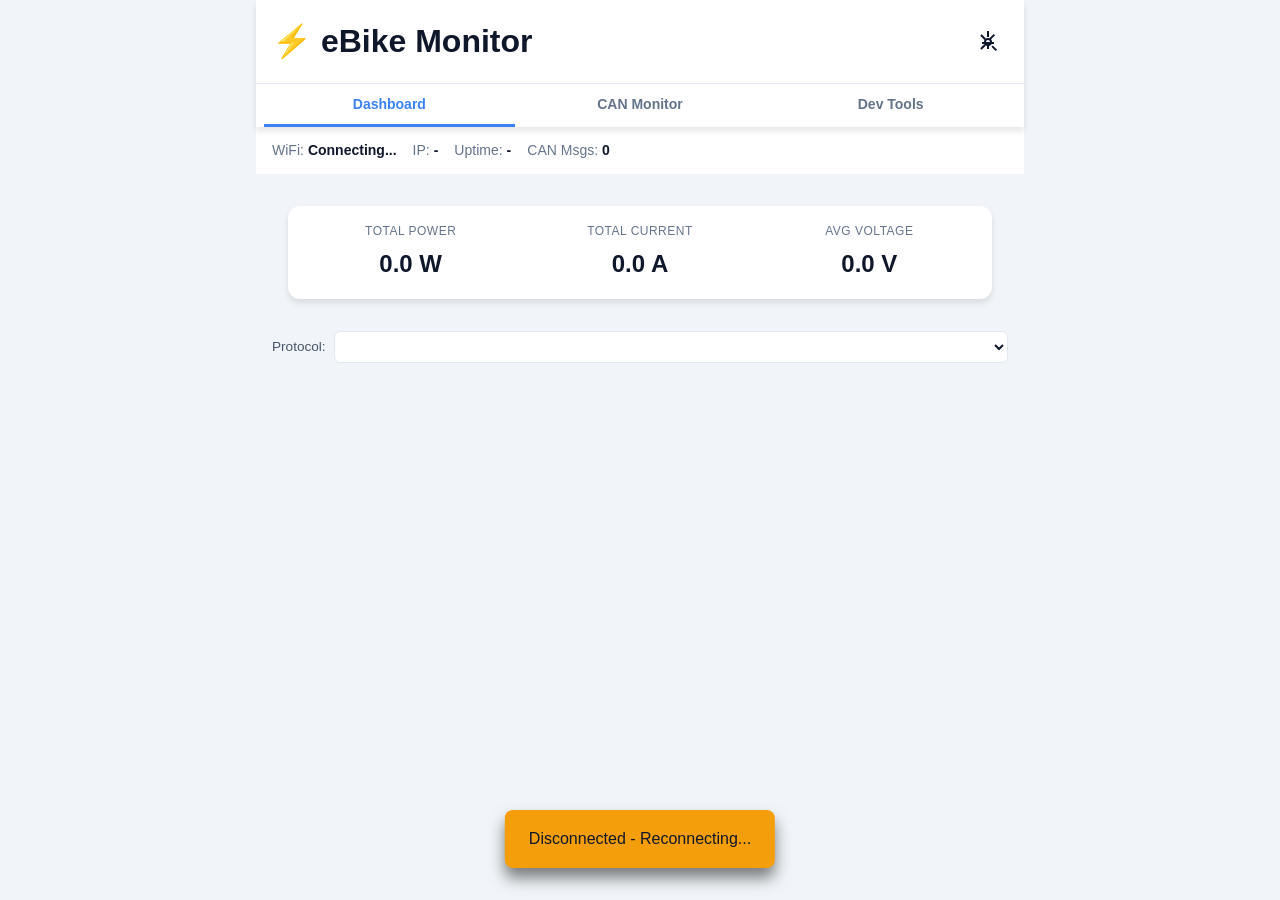
==== commit ce09122d: "Bundle JS files and add HTTP 304 support for index.html Consolidate 4 JS files into a single bundle." ====
--- a/data/web/index.html
+++ b/data/web/index.html
@@ -13,9 +13,6 @@
     />
     <title>eBike Monitor</title>
     <link rel="stylesheet" href="style.css" />
-    <script src="protocol_manager.js"></script>
-    <script src="can_analyzer.js"></script>
-    <script src="dev_tools.js"></script>
   </head>
   <body>
     <div class="container">
@@ -505,6 +502,6 @@
       <div class="toast" id="toast"></div>
     </div>
 
-    <script src="app.js"></script>
+    <script src="bundle.js"></script>
   </body>
 </html>
--- a/data/web/style.css
+++ b/data/web/style.css
@@ -319,6 +319,103 @@
     font-family: monospace;
 }
 
+/* Amp Gauge + Runtime Row */
+.amp-gauge-row {
+    display: grid;
+    grid-template-columns: 1fr 1fr;
+    gap: 1rem;
+    margin-bottom: 0.75rem;
+    padding: 0.75rem;
+    background: var(--bg-primary);
+    border-radius: 8px;
+}
+
+.amp-gauge {
+    display: flex;
+    flex-direction: column;
+    align-items: center;
+}
+
+.amp-gauge-svg {
+    width: 120px;
+    height: 70px;
+}
+
+.amp-gauge-value {
+    font-size: 1.5rem;
+    font-weight: 700;
+    color: var(--text-primary);
+    margin-top: -0.25rem;
+    font-family: monospace;
+}
+
+.amp-gauge-unit {
+    font-size: 0.875rem;
+    font-weight: 400;
+    color: var(--text-secondary);
+}
+
+.amp-gauge-label {
+    font-size: 0.7rem;
+    color: var(--text-muted);
+    text-transform: uppercase;
+    letter-spacing: 0.5px;
+}
+
+.runtime-display {
+    display: flex;
+    flex-direction: column;
+    align-items: center;
+    justify-content: center;
+}
+
+.runtime-value {
+    font-size: 1.75rem;
+    font-weight: 700;
+    color: var(--success-color);
+    font-family: monospace;
+}
+
+.runtime-display.runtime-warn .runtime-value {
+    color: var(--warning-color);
+}
+
+.runtime-display.runtime-low .runtime-value {
+    color: var(--danger-color);
+}
+
+.runtime-label {
+    font-size: 0.7rem;
+    color: var(--text-muted);
+    text-transform: uppercase;
+    letter-spacing: 0.5px;
+    margin-top: 0.25rem;
+}
+
+.soc-bar-container {
+    width: 100%;
+    height: 6px;
+    background: var(--bg-card);
+    border-radius: 3px;
+    margin-top: 0.5rem;
+    overflow: hidden;
+}
+
+.soc-bar {
+    height: 100%;
+    background: var(--success-color);
+    border-radius: 3px;
+    transition: width 0.5s ease;
+}
+
+.runtime-display.runtime-warn .soc-bar {
+    background: var(--warning-color);
+}
+
+.runtime-display.runtime-low .soc-bar {
+    background: var(--danger-color);
+}
+
 .battery-metrics {
     display: grid;
     grid-template-columns: repeat(2, 1fr);
